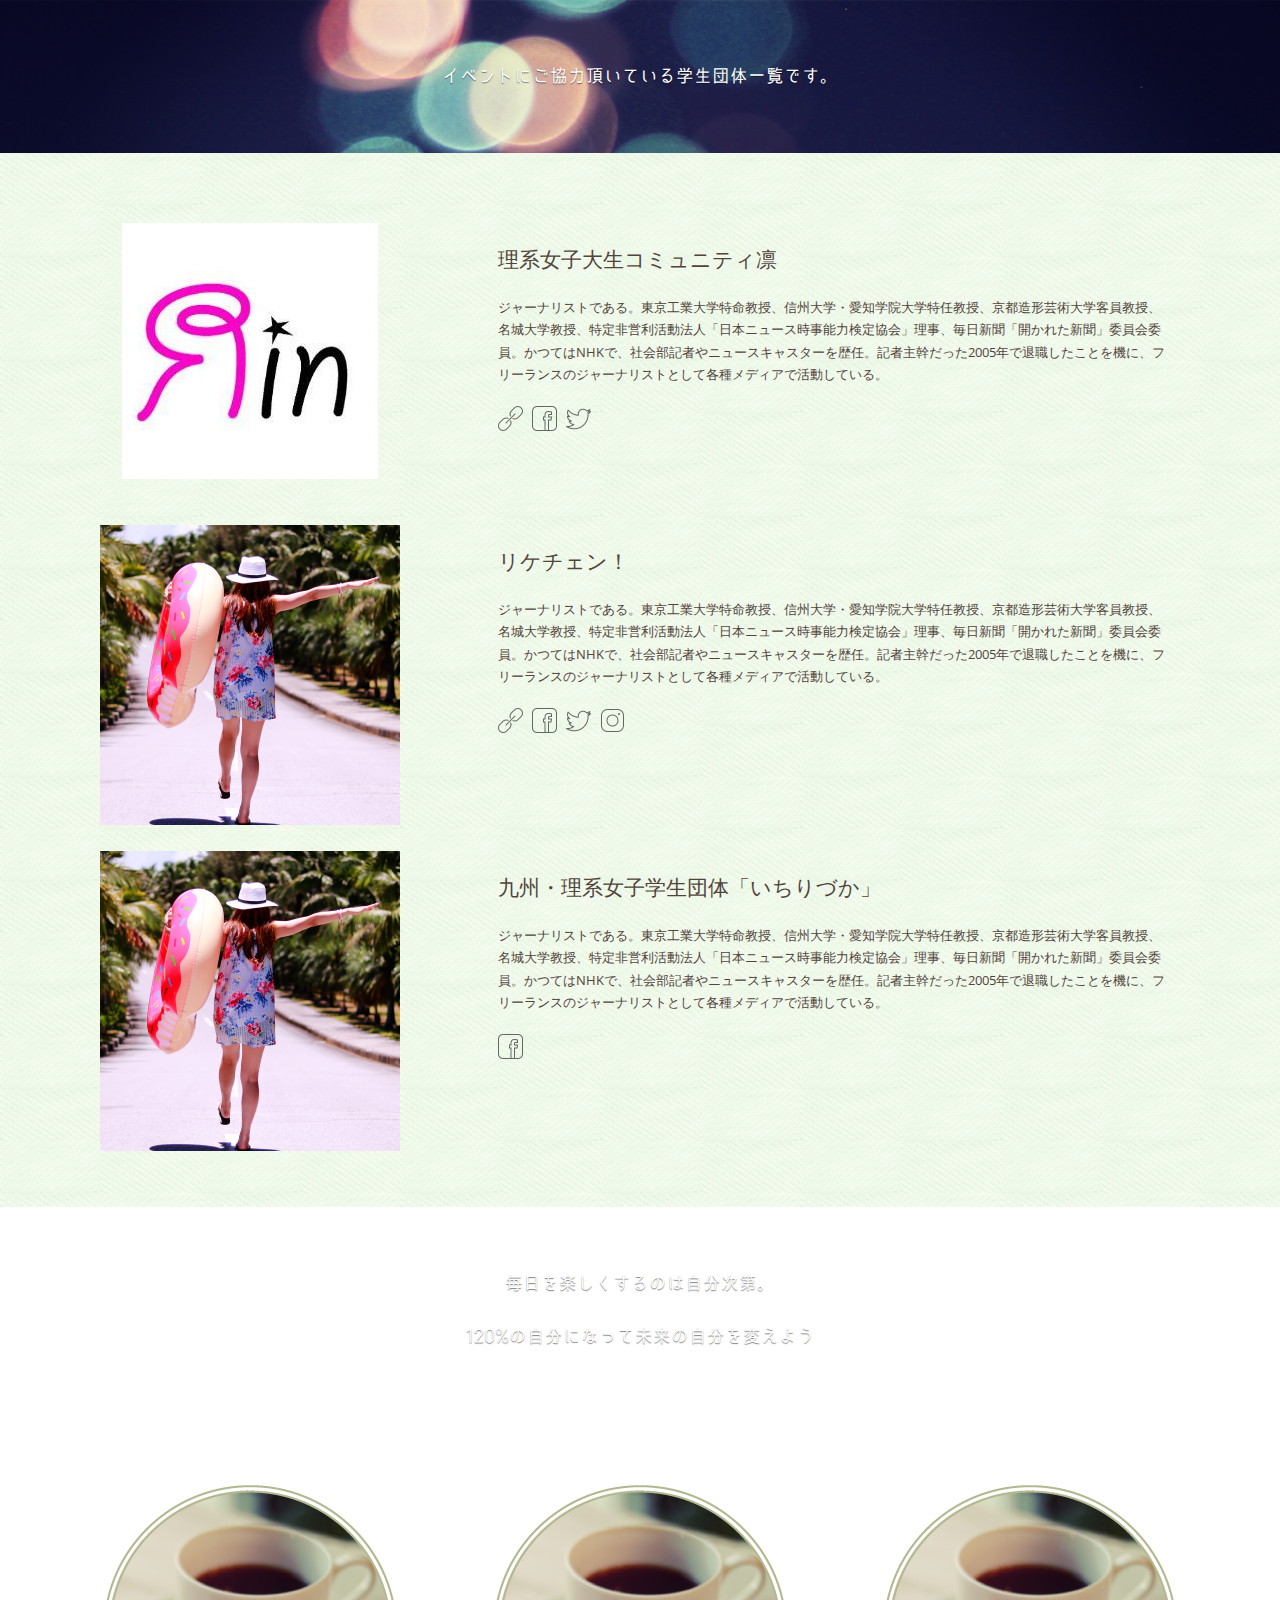
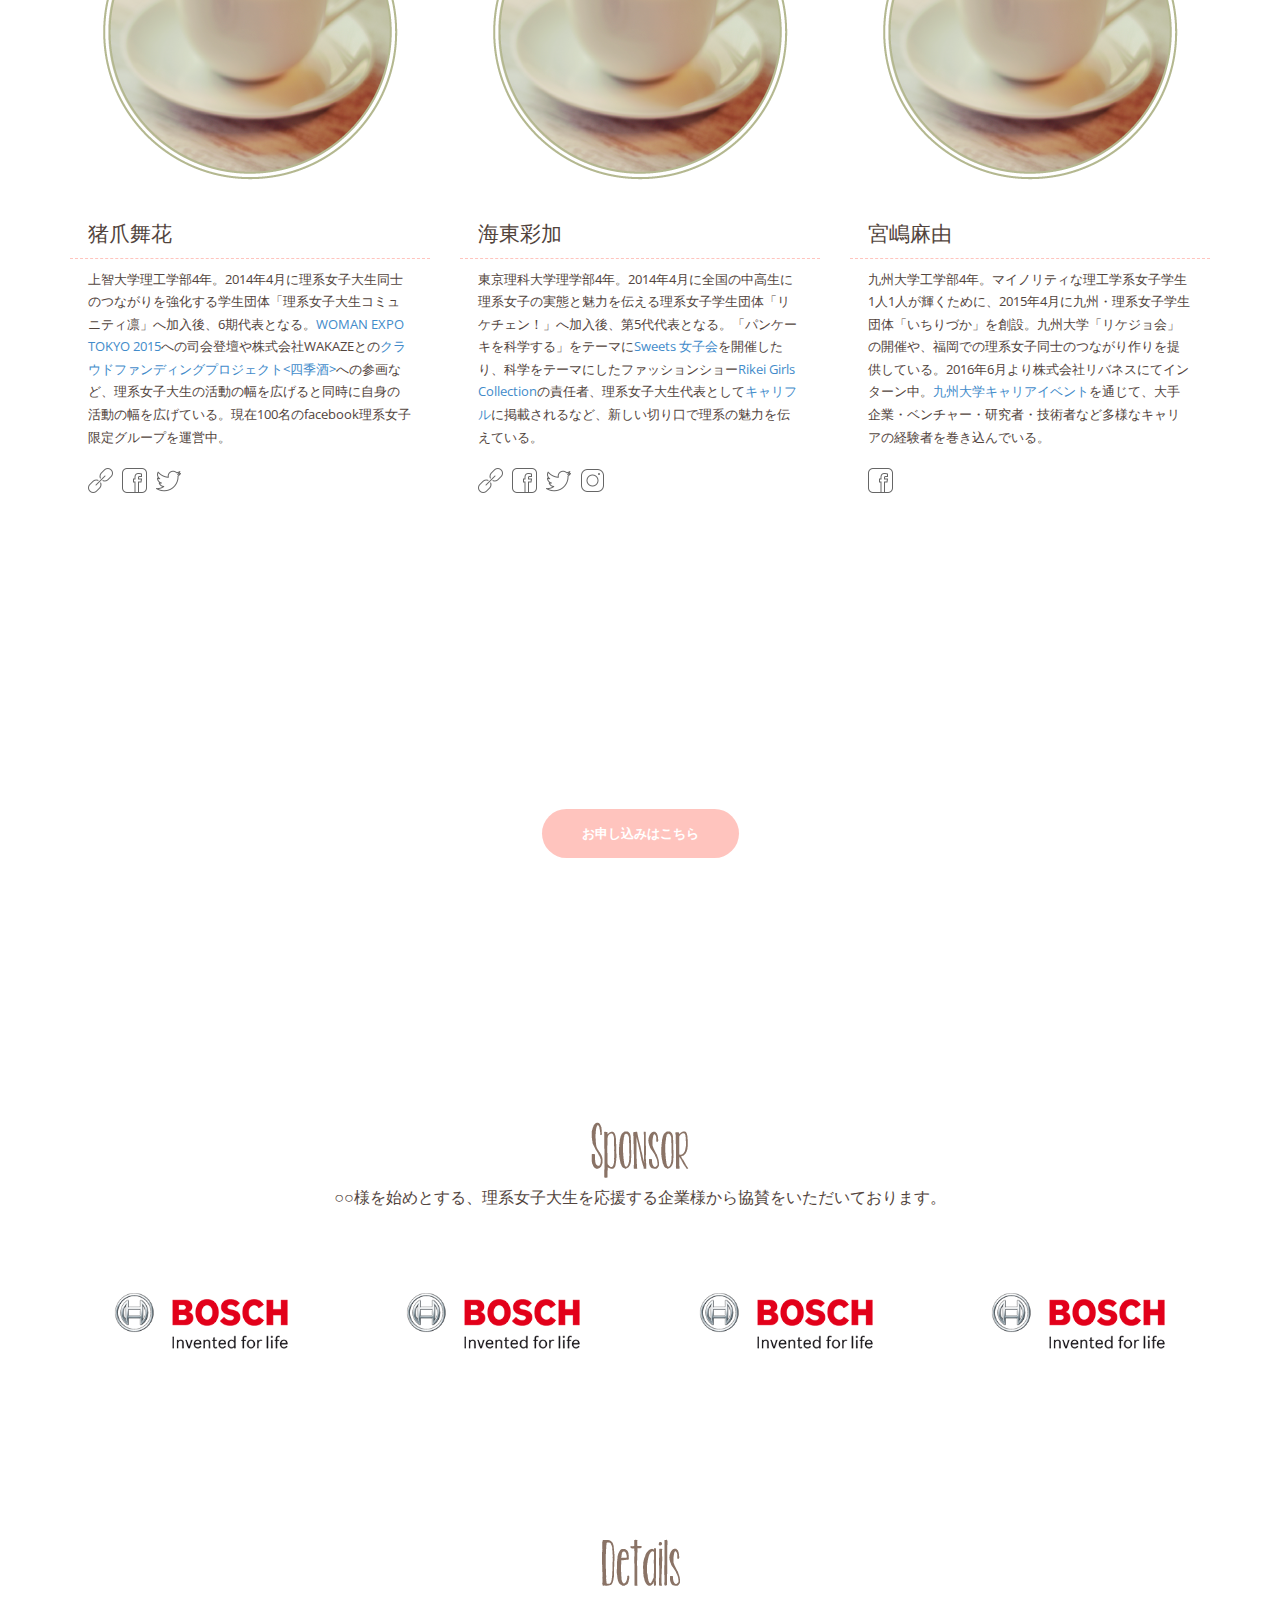
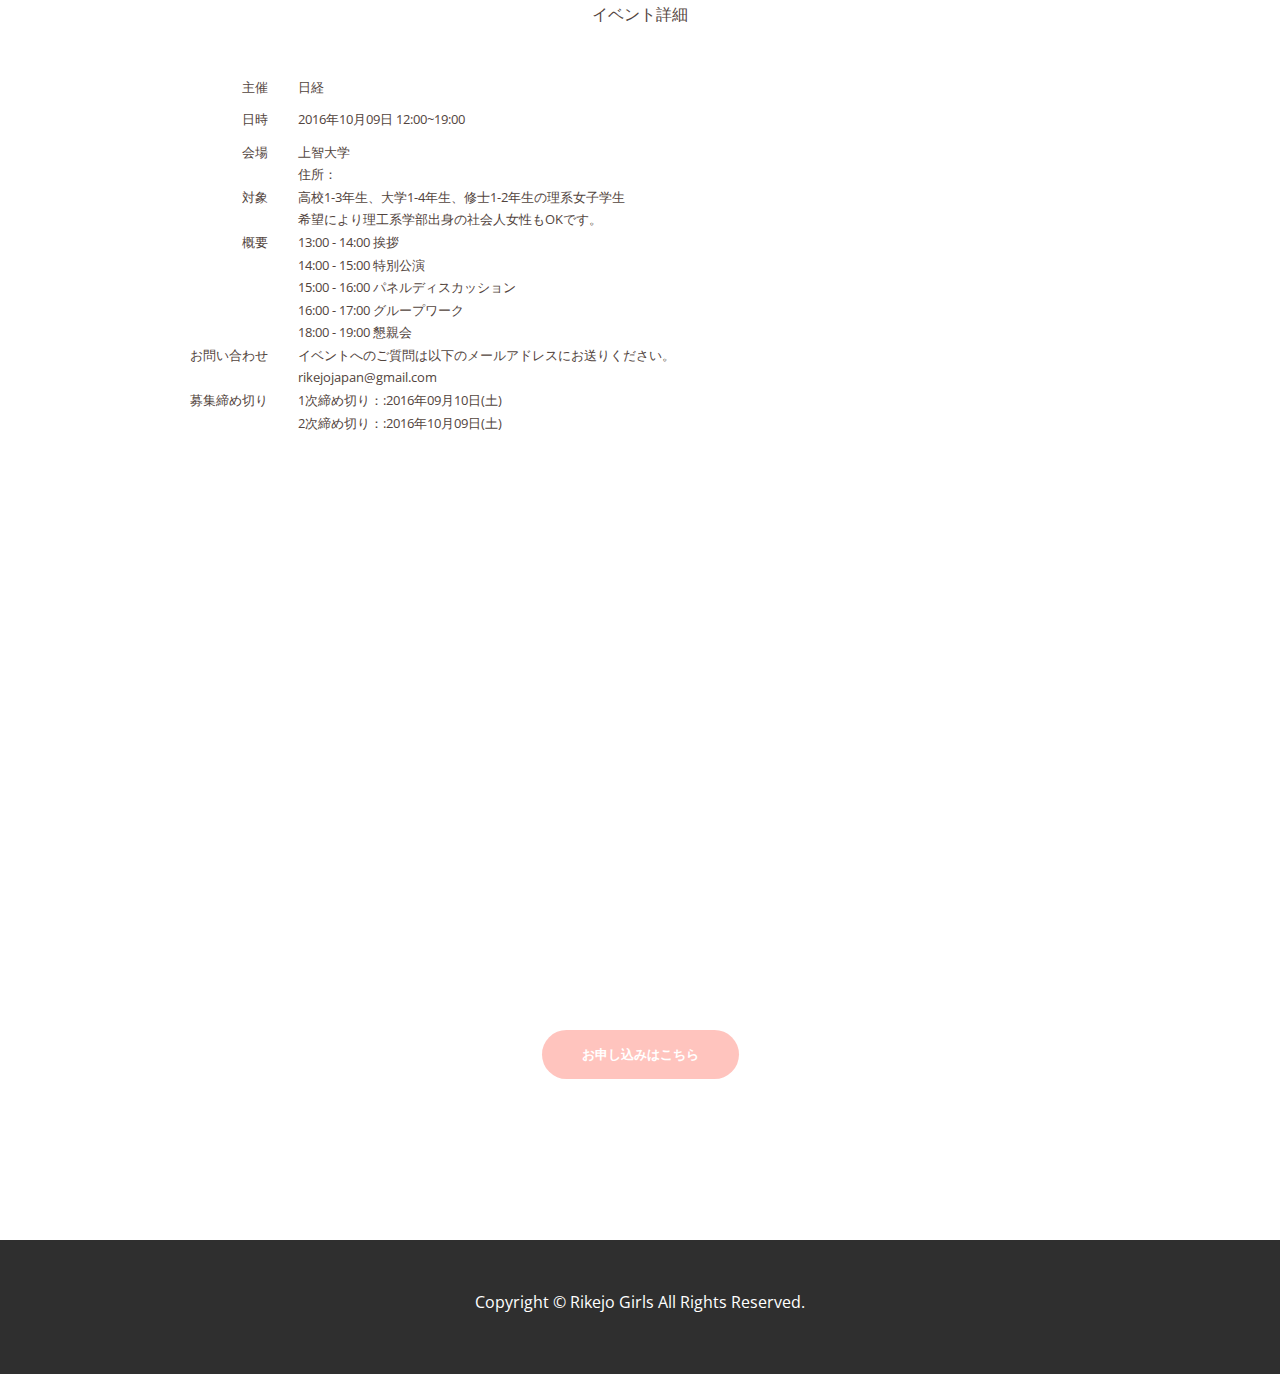
==== special.html @ 1b9f69a4 "Add" ====
<!DOCTYPE html>
<html lang="en">
  <head>
    <meta charset="utf-8">
    <meta http-equiv="X-UA-Compatible" content="IE=edge">
    <meta name="viewport" content="width=device-width, initial-scale=1">
    <meta name="description" content="">
    <meta name="author" content="">
    <title>全国理系女子集まれ！| 理系女子が社会で注目される理由</title>
    <link href="css/style.css" rel="stylesheet">
    <link href="js/fancybox/jquery.fancybox.css" rel="stylesheet">
  </head>

  <body>
	<section id="catchcopy" class="catchcopy section sep text-center text-white" data-stellar-background-ratio="0.5">
		<div class="container">
			<div class="row">
				<div class="text-shadow">
					<h5>イベントにご協力頂いている学生団体一覧です。</h5>
				</div>
			</div>
		</div>
	</section>

	<section id="guest" class="guest section bg-cloth-green">
		<div class="container">
			<div class="row">
				<div class="col col-lg-4">
					<div class="img-center">
						<img class="img padding-center" src="img/org/org-rin.png" alt="">
					</div>
				</div>
				<div class="col col-lg-8">
					<h4>理系女子大生コミュニティ凛</h4>
        	<p class="small">ジャーナリストである。東京工業大学特命教授、信州大学・愛知学院大学特任教授、京都造形芸術大学客員教授、名城大学教授、特定非営利活動法人「日本ニュース時事能力検定協会」理事、毎日新聞「開かれた新聞」委員会委員。かつてはNHKで、社会部記者やニュースキャスターを歴任。記者主幹だった2005年で退職したことを機に、フリーランスのジャーナリストとして各種メディアで活動している。</p>
        	<ul class="social-icons clearfix">
        		<li><a href="http://ringirls.wix.com/rikeigirls-rin" target="_blank"><img class="icon icons8-Link" src="[data-uri]"></a></li>
            <li><a href="https://www.facebook.com/rikeigirlsrin/?fref=ts" target="_blank"><img class="icon icons8-Facebook" src="[data-uri]"></a></li>
            <li><a href="https://twitter.com/rin_girls" target="_blank"><img class="icon icons8-Twitter" src="[data-uri]"></a></li>
          </ul>
				</div>
			</div>
			<div class="row">
				<div class="col col-lg-4">
					<div class="img-center">
						<img class="img padding-center" src="img/guest/guest-02.png" srcset="img/guest/guest-02.png 1x, img/guest/guest-02@2x.png 2x" alt="">
					</div>
				</div>
				<div class="col col-lg-8">
					<h4>リケチェン！</h4>
        	<p class="small">ジャーナリストである。東京工業大学特命教授、信州大学・愛知学院大学特任教授、京都造形芸術大学客員教授、名城大学教授、特定非営利活動法人「日本ニュース時事能力検定協会」理事、毎日新聞「開かれた新聞」委員会委員。かつてはNHKで、社会部記者やニュースキャスターを歴任。記者主幹だった2005年で退職したことを機に、フリーランスのジャーナリストとして各種メディアで活動している。</p>
        	<ul class="social-icons clearfix">
        		<li><a href="http://rikechen.com/" target="_blank"><img class="icon icons8-Link" src="[data-uri]"></a></li>
            <li><a href="https://www.facebook.com/rikei.change/?fref=ts" target="_blank"><img class="icon icons8-Facebook" src="[data-uri]"></a></li>
            <li><a href="https://twitter.com/rikei_change" target="_blank"><img class="icon icons8-Twitter" src="[data-uri]"></a></li>
            <li><a href="https://www.instagram.com/rikei_change/" target="_blank"><img class="icon icons8-Instagram" src="[data-uri]"></a></li>
          </ul>
				</div>
			</div>
			<div class="row">
				<div class="col-lg-4">
					<div class="img-center">
						<img class="img padding-center" src="img/guest/guest-03.png" srcset="img/guest/guest-03.png 1x, img/guest/guest-03@2x.png 2x" alt="">
					</div>
				</div>
				<div class="col-lg-8">
					<h4>九州・理系女子学生団体「いちりづか」</h4>
        	<p class="small">ジャーナリストである。東京工業大学特命教授、信州大学・愛知学院大学特任教授、京都造形芸術大学客員教授、名城大学教授、特定非営利活動法人「日本ニュース時事能力検定協会」理事、毎日新聞「開かれた新聞」委員会委員。かつてはNHKで、社会部記者やニュースキャスターを歴任。記者主幹だった2005年で退職したことを機に、フリーランスのジャーナリストとして各種メディアで活動している。</p>
        	<ul class="social-icons clearfix">
            <li><a href="https://www.facebook.com/ichiriduka.kyushu/?pnref=lhc" target="_blank"><img class="icon icons8-Facebook" src="[data-uri]"></a></li>
          </ul>
				</div>
			</div>
		</div>
	</section>

	<section id="catchcopy" class="catchcopy section sep text-center text-white" data-stellar-background-ratio="0.5">
		<div class="container">
			<div class="row">
				<div class="text-shadow">
					<h5>毎日を楽しくするのは自分次第。<br>120%の自分になって未来の自分を変えよう</h5>
				</div>
			</div>
		</div>
	</section>

	<section id="staff" class="staff section">
		<div class="container">
			<div class="row">
				<div class="col col-lg-4 col-md-4 col-sm-4 col-xs-12">
          <div class="img-center">
          	<img class="img text-center padding-bottom-30" src="img/staff/staff-maika.png" srcset="img/staff/staff-maika.png 1x, img/staff/staff-maika@2x.png 2x" alt="">
          </div>
        	<h4>猪爪舞花</h4>
        	<hr>
        	<p class="small">上智大学理工学部4年。2014年4月に理系女子大生同士のつながりを強化する学生団体「理系女子大生コミュニティ凛」へ加入後、6期代表となる。<a href="http://rikeigirlsrin.blog103.fc2.com/blog-entry-768.html">WOMAN EXPO TOKYO 2015</a>への司会登壇や株式会社WAKAZEとの<a href="https://www.makuake.com/project/wakaze">クラウドファンディングプロジェクト<四季酒></a>への参画など、理系女子大生の活動の幅を広げると同時に自身の活動の幅を広げている。現在100名のfacebook理系女子限定グループを運営中。</p>
        	<ul class="social-icons clearfix">
        		<li><a href="http://ringirls.wix.com/rikeigirls-rin" target="_blank"><img class="icon icons8-Link" src="[data-uri]"></a></li>
            <li><a href="https://www.facebook.com/rikeigirlsrin/?fref=ts" target="_blank"><img class="icon icons8-Facebook" src="[data-uri]"></a></li>
            <li><a href="https://twitter.com/rin_girls" target="_blank"><img class="icon icons8-Twitter" src="[data-uri]"></a></li>
          </ul>
				</div>
				<div class="col col-lg-4 col-md-4 col-sm-4 col-xs-12">
          <div class="img-center">
          	<img class="img text-center padding-bottom-30" src="img/staff/staff-ayaka.png" srcset="img/staff/staff-ayaka.png 1x, img/staff/staff-ayaka@2x.png 2x" alt="">
          </div>
        	<h4>海東彩加</h4>
        	<hr>
        	<p class="small">東京理科大学理学部4年。2014年4月に全国の中高生に理系女子の実態と魅力を伝える理系女子学生団体「リケチェン！」へ加入後、第5代代表となる。「パンケーキを科学する」をテーマに<a href="http://journal.shingakunet.com/learning/28546/">Sweets 女子会</a>を開催したり、科学をテーマにしたファッションショー<a href="http://wpb.shueisha.co.jp/2016/02/26/61467/">Rikei Girls Collection</a>の責任者、理系女子大生代表として<a href="https://careeful.com/public/contents/pc/korekara/3.html">キャリフル</a>に掲載されるなど、新しい切り口で理系の魅力を伝えている。</p>
        	<ul class="social-icons clearfix">
        		<li><a href="http://rikechen.com/" target="_blank"><img class="icon icons8-Link" src="[data-uri]"></a></li>
            <li><a href="https://www.facebook.com/rikei.change/?fref=ts" target="_blank"><img class="icon icons8-Facebook" src="[data-uri]"></a></li>
            <li><a href="https://twitter.com/rikei_change" target="_blank"><img class="icon icons8-Twitter" src="[data-uri]"></a></li>
            <li><a href="https://www.instagram.com/rikei_change/" target="_blank"><img class="icon icons8-Instagram" src="[data-uri]"></a></li>
          </ul>
				</div>
				<div class="col col-lg-4 col-md-4 col-sm-4 col-xs-12">
          <div class="img-center">
          	<img class="img text-center padding-bottom-30" src="img/staff/staff-mayu.png" srcset="img/staff/staff-mayu.png 1x, img/staff/staff-mayu@2x.png 2x" alt="">
          </div>
        	<h4>宮嶋麻由</h4>
        	<hr>
        	<p class="small">九州大学工学部4年。マイノリティな理工学系女子学生1人1人が輝くために、2015年4月に九州・理系女子学生団体「いちりづか」を創設。九州大学「リケジョ会」の開催や、福岡での理系女子同士のつながり作りを提供している。2016年6月より株式会社リバネスにてインターン中。<a href="https://lne.st/2016/06/29/719-kyushu-university-a-career-event/">九州大学キャリアイベント</a>を通じて、大手企業・ベンチャー・研究者・技術者など多様なキャリアの経験者を巻き込んでいる。</p>
        	<ul class="social-icons clearfix">
            <li><a href="https://www.facebook.com/ichiriduka.kyushu/?pnref=lhc" target="_blank"><img class="icon icons8-Facebook" src="[data-uri]"></a></li>
          </ul>
				</div>
			</div>
		</div>
	</section>

	<section id="conversion" class="conversion section sep footer text-center text-white">
		<div class="container">
			<div class="row">
				<div class="section-header">
					<img class="img padding-bottom-20" src="img/title/title-application.png" srcset="img/title/title-application.png 1x, img/title/title-application@2x.png 2x" alt="">
					<h6>イベントにお申込みの方はフォームにご記入をお願いします。</h6>
				</div>
				<a href="#" class="btn btn-large">お申し込みはこちら</a>
			</div>
		</div>
	</section>

	<section id="sponsor" class="sponsor section text-center">
		<div class="container">
			<div class="row text-center">
				<div class="section-header">
					<img class="img padding-bottom-20" src="img/title/title-sponsor.png" srcset="img/title/title-sponsor.png 1x, img/title/title-sponsor@2x.png 2x" alt="">
					<h6>○○様を始めとする、理系女子大生を応援する企業様から協賛をいただいております。</h6>
				</div>
				<div class="col col-lg-3 col-xs-6 proc">
					<div class="photo-wrapper">
						<img class="img-responsive" src="img/sponsor/sponsor-bosch.png" alt="">
          </div>
				</div>
				<div class="col col-lg-3 col-xs-6 proc">
					<div class="photo-wrapper">
						<img class="img-responsive" src="img/sponsor/sponsor-bosch.png" alt="">
          </div>
				</div>
				<div class="col col-lg-3 col-xs-6 proc">
					<div class="photo-wrapper">
						<img class="img-responsive" src="img/sponsor/sponsor-bosch.png" alt="">
          </div>
				</div>
				<div class="col col-lg-3 col-xs-6 proc">
					<div class="photo-wrapper">
						<img class="img-responsive" src="img/sponsor/sponsor-bosch.png" alt="">
          </div>
				</div>
			</div>
		</div>
	</section>

	<section id="details" class="details section">
		<div class="container">
			<div class="row">
				<div class="section-header text-center">
					<img class="img padding-bottom-20" src="img/title/title-details.png" srcset="img/title/title-details.png 1x, img/title/title-details@2x.png 2x" alt="">
					<h6>イベント詳細</h6>
				</div>
				<table class="small col-xs-12 col-md-7 margin-top-sm-60">
					<tbody>
						<tr>
							<th class="col-xs-4 vertical-align-middle"><p>主催</p></th>
							<td class="col-xs-8"><h6 class="title line-height-middle">日経</h6></td>
						</tr>
						<tr>
							<th class="col-xs-4 vertical-align-middle"><p>日時</p></th>
							<td class="col-xs-8"><h6 class="title line-height-middle">2016年10月09日 12:00~19:00</h6></td>
						</tr>
						<tr>
							<th class="col-xs-3 vertical-align-middle"><p>会場</p></th>
							<td class="col-xs-9">
								<h6 class="title line-height-middle">上智大学</h6>
								<h6 class="title line-height-middle">住所：</h6>
							</td>
						</tr>
						<tr>
							<th class="col-xs-4 vertical-align-middle"><p>対象</p></th>
							<td class="col-xs-8">
								<h6 class="title line-height-middle">高校1-3年生、大学1-4年生、修士1-2年生の理系女子学生</h6>
								<h6 class="title line-height-middle">希望により理工系学部出身の社会人女性もOKです。</h6>
							</td>
						</tr>
						<tr>
							<th class="col-xs-3 vertical-align-middle"><p>概要</p></th>
							<td class="col-xs-9">
								<h6 class="title line-height-middle">13:00 - 14:00  挨拶</h6>
								<h6 class="title line-height-middle">14:00 - 15:00  特別公演</h6>
								<h6 class="title line-height-middle">15:00 - 16:00  パネルディスカッション</h6>
								<h6 class="title line-height-middle">16:00 - 17:00  グループワーク</h6>
								<h6 class="title line-height-middle">18:00 - 19:00  懇親会</h6>
							</td>
						</tr>
						<tr>
							<th class="col-xs-3 vertical-align-middle"><p>お問い合わせ</p></th>
							<td class="col-xs-9">
								<h6 class="title line-height-middle">イベントへのご質問は以下のメールアドレスにお送りください。</h6>
								<h6 class="title line-height-middle">rikejojapan@gmail.com</h6>
							</td>
						</tr>
						<tr>
							<th class="col-xs-3 vertical-align-middle"><p>募集締め切り</p></th>
							<td class="col-xs-9">
								<h6 class="title line-height-middle">1次締め切り：:2016年09月10日(土)</h6>
								<h6 class="title line-height-middle">2次締め切り：:2016年10月09日(土)</h6>
							</td>
						</tr>
					</tbody>
				</table>
			</div>
		</div>
	</section>

	<section id="googlemap" class="googlemap">
		<div class="google-maps">
			<iframe src="https://www.google.com/maps/embed?pb=!1m14!1m12!1m3!1d3240.776722650298!2d139.73113871495062!3d35.68249938019401!2m3!1f0!2f0!3f0!3m2!1i1024!2i768!4f13.1!5e0!3m2!1sja!2sjp!4v1467466111044" width="100%" height="300px" frameborder="0" style="border:0;pointer-events:none;" allowfullscreen></iframe>
		</div>
	</section>

	<section id="conversion" class="conversion section sep footer text-center text-white">
		<div class="container">
			<div class="row">
				<div class="section-header">
					<img class="img padding-bottom-20" src="img/title/title-application.png" srcset="img/title/title-application.png 1x, img/title/title-application@2x.png 2x" alt="">
					<h6>イベントにお申込みの方はフォームにご記入をお願いします。</h6>
				</div>
				<a href="#" class="btn btn-large">お申し込みはこちら</a>
			</div>
		</div>
	</section>

	<section id="footer" class="footer section bg-color-black">
		<div class="container">
			<div class="row text-center text-white">
				<p>Copyright © Rikejo Girls All Rights Reserved.</p>
			</div>
		</div>
	</section>

  <script src="https://ajax.googleapis.com/ajax/libs/jquery/1.11.0/jquery.min.js"></script>
	<script src="js/classie.js"></script>
  <script src="js/bootstrap.min.js"></script>
	<script src="js/jquery.stellar.min.js"></script>
	<script src="js/fancybox/jquery.fancybox.js"></script>
	<script src="js/main.js"></script>
	<script src="js/jquery.min.js"></script>
	<script src="js/jquery.flexslider-min.js"></script>
  </body>
</html>
---- css/style.css ----
@charset "UTF-8";

@import "bootstrap.css";
@import "responsive.css";

@import "base/normalize.css";
@import "base/reset.css";
@import "base/base.css";

@import "utilities/utilities.css";

@import "components/keyvisual.css";
@import "components/about.css";
@import "components/recommend.css";
@import "components/catchcopy.css";
@import "components/feature.css";
@import "components/conversion.css";
@import "components/career.css";
@import "components/guest.css";
@import "components/sponsor.css";
@import "components/details.css";
@import "components/googlemap.css";
@import "components/staff.css";
@import "components/footer.css";
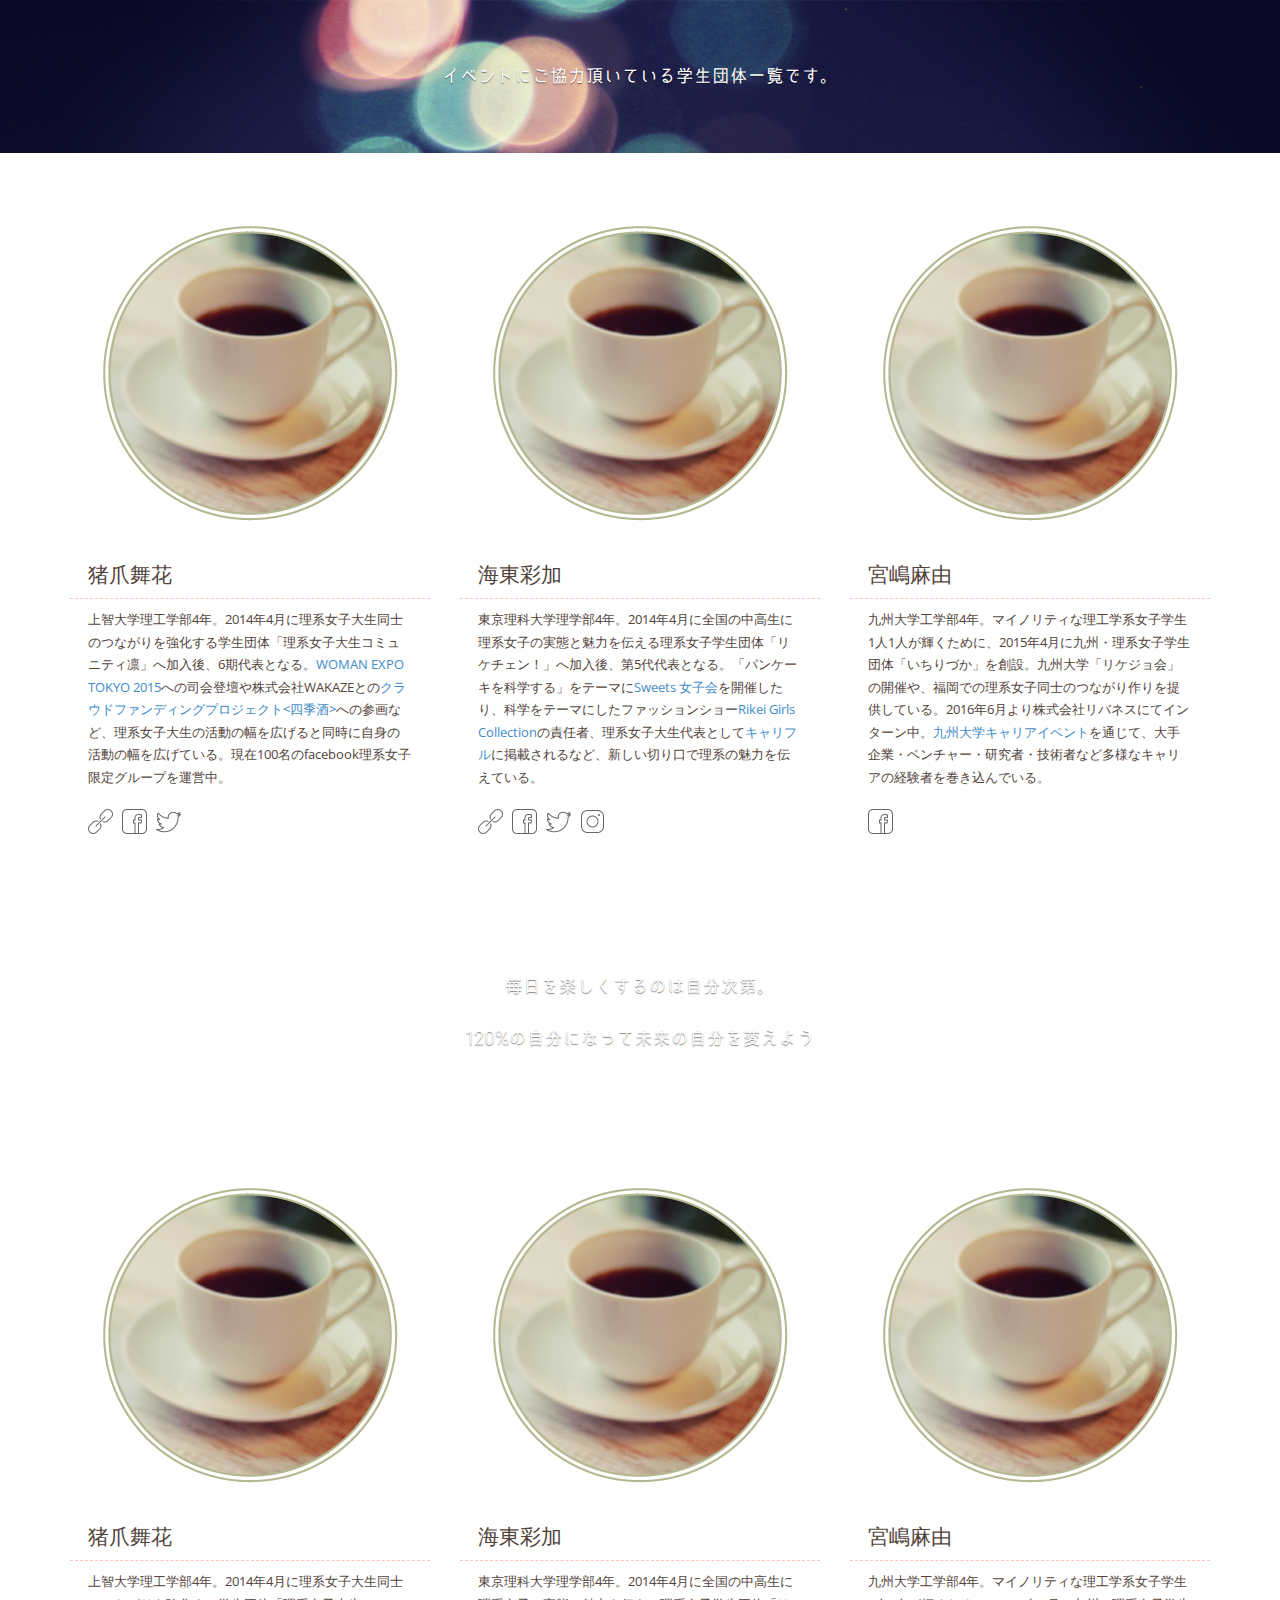
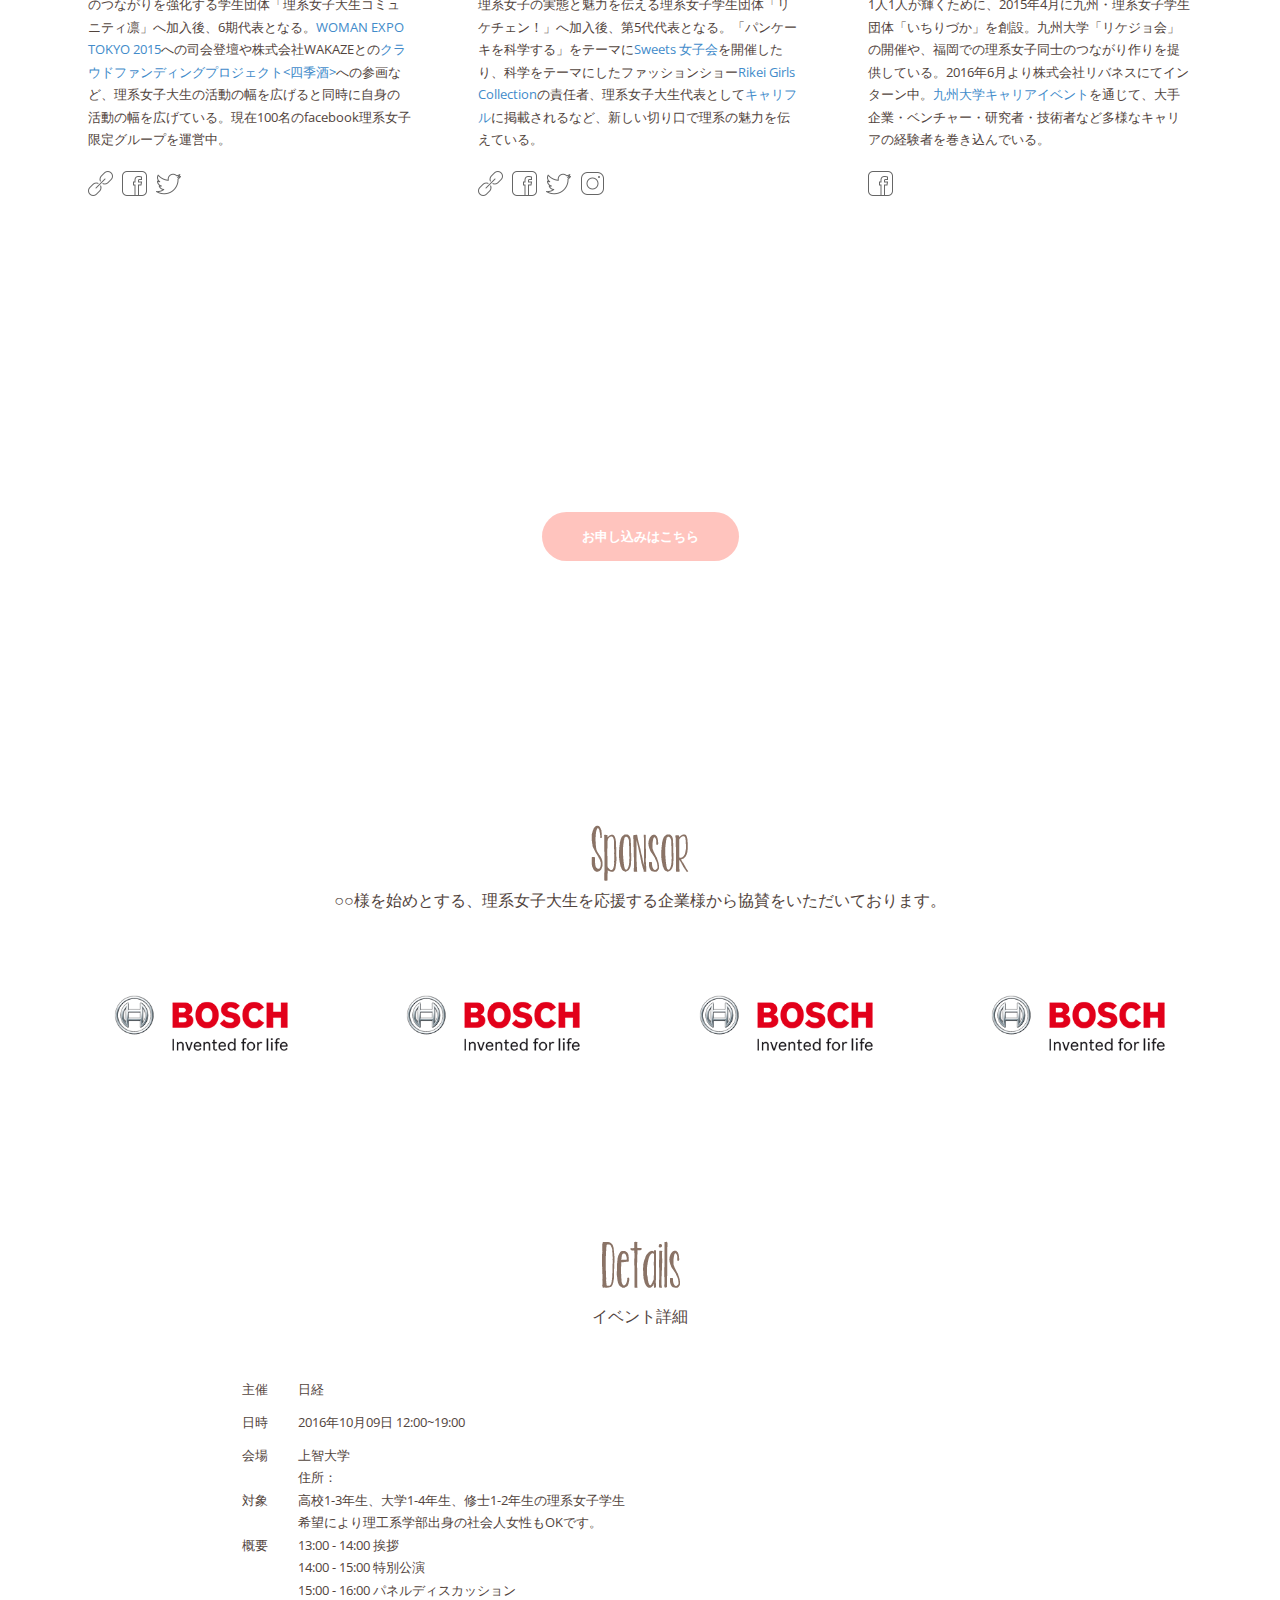
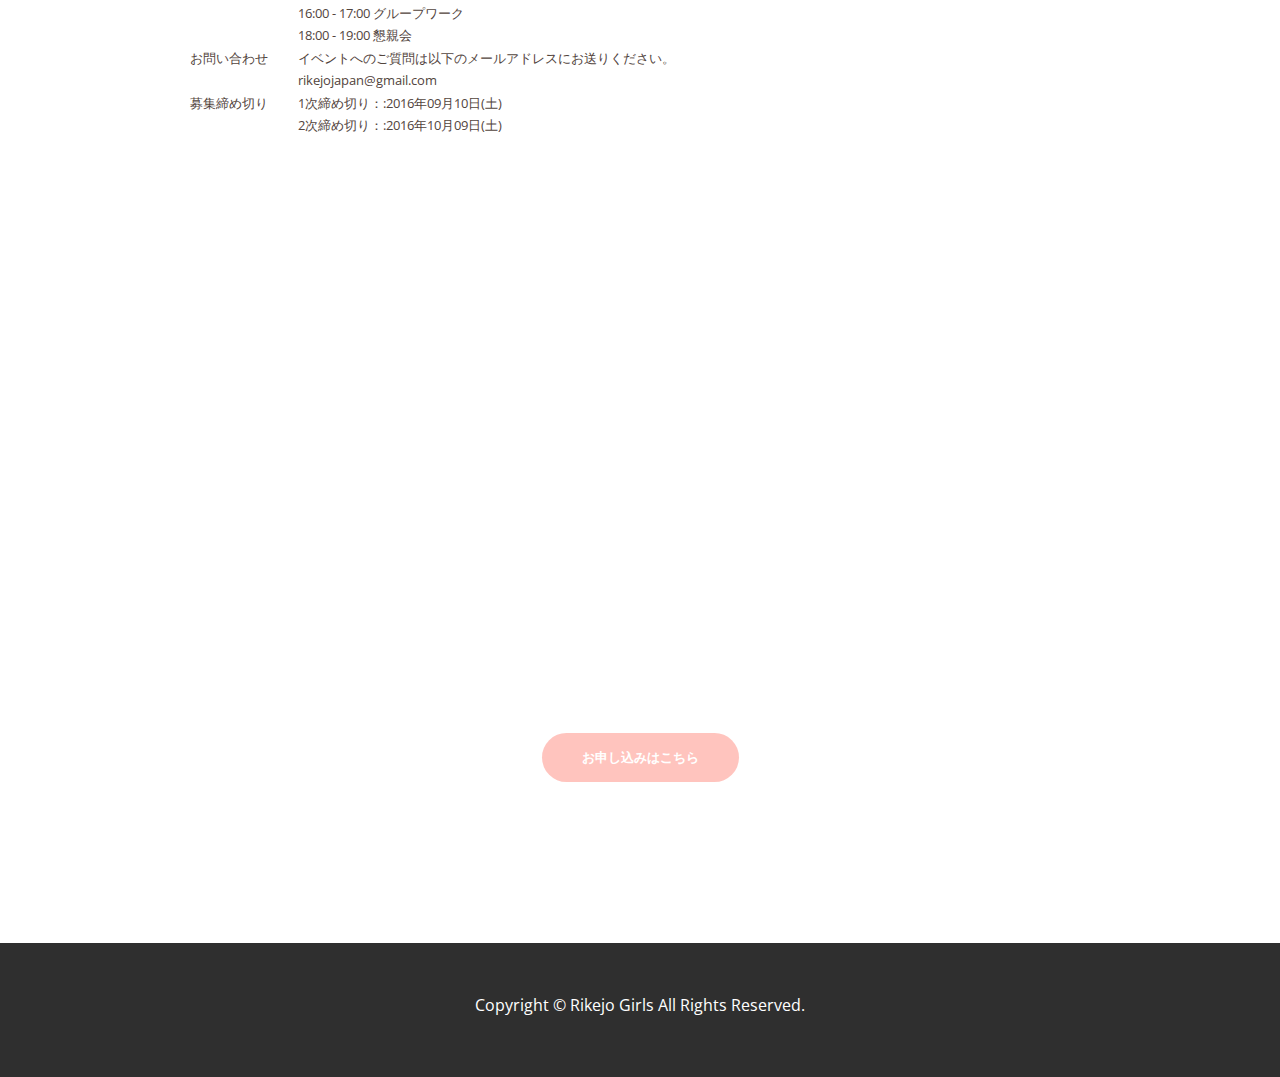
==== commit 867d5aab: "Add special page link" ====
--- a/special.html
+++ b/special.html
@@ -6,7 +6,7 @@
     <meta name="viewport" content="width=device-width, initial-scale=1">
     <meta name="description" content="">
     <meta name="author" content="">
-    <title>全国理系女子集まれ！| 理系女子が社会で注目される理由</title>
+    <title>理系女子限定キャリアラボ | いつかじゃなくて#今日から変わる</title>
     <link href="css/style.css" rel="stylesheet">
     <link href="js/fancybox/jquery.fancybox.css" rel="stylesheet">
   </head>
@@ -22,33 +22,29 @@
 		</div>
 	</section>
 
-	<section id="guest" class="guest section bg-cloth-green">
-		<div class="container">
-			<div class="row">
-				<div class="col col-lg-4">
-					<div class="img-center">
-						<img class="img padding-center" src="img/org/org-rin.png" alt="">
-					</div>
-				</div>
-				<div class="col col-lg-8">
-					<h4>理系女子大生コミュニティ凛</h4>
-        	<p class="small">ジャーナリストである。東京工業大学特命教授、信州大学・愛知学院大学特任教授、京都造形芸術大学客員教授、名城大学教授、特定非営利活動法人「日本ニュース時事能力検定協会」理事、毎日新聞「開かれた新聞」委員会委員。かつてはNHKで、社会部記者やニュースキャスターを歴任。記者主幹だった2005年で退職したことを機に、フリーランスのジャーナリストとして各種メディアで活動している。</p>
+	<section id="staff" class="staff section">
+		<div class="container">
+			<div class="row">
+				<div class="col col-lg-4 col-md-4 col-sm-4 col-xs-12">
+          <div class="img-center">
+          	<img class="img text-center padding-bottom-30" src="img/staff/staff-maika.png" srcset="img/staff/staff-maika.png 1x, img/staff/staff-maika@2x.png 2x" alt="">
+          </div>
+        	<h4>猪爪舞花</h4>
+        	<hr>
+        	<p class="small">上智大学理工学部4年。2014年4月に理系女子大生同士のつながりを強化する学生団体「理系女子大生コミュニティ凛」へ加入後、6期代表となる。<a href="http://rikeigirlsrin.blog103.fc2.com/blog-entry-768.html">WOMAN EXPO TOKYO 2015</a>への司会登壇や株式会社WAKAZEとの<a href="https://www.makuake.com/project/wakaze">クラウドファンディングプロジェクト<四季酒></a>への参画など、理系女子大生の活動の幅を広げると同時に自身の活動の幅を広げている。現在100名のfacebook理系女子限定グループを運営中。</p>
         	<ul class="social-icons clearfix">
         		<li><a href="http://ringirls.wix.com/rikeigirls-rin" target="_blank"><img class="icon icons8-Link" src="[data-uri]"></a></li>
             <li><a href="https://www.facebook.com/rikeigirlsrin/?fref=ts" target="_blank"><img class="icon icons8-Facebook" src="[data-uri]"></a></li>
             <li><a href="https://twitter.com/rin_girls" target="_blank"><img class="icon icons8-Twitter" src="[data-uri]"></a></li>
           </ul>
 				</div>
-			</div>
-			<div class="row">
-				<div class="col col-lg-4">
-					<div class="img-center">
-						<img class="img padding-center" src="img/guest/guest-02.png" srcset="img/guest/guest-02.png 1x, img/guest/guest-02@2x.png 2x" alt="">
-					</div>
-				</div>
-				<div class="col col-lg-8">
-					<h4>リケチェン！</h4>
-        	<p class="small">ジャーナリストである。東京工業大学特命教授、信州大学・愛知学院大学特任教授、京都造形芸術大学客員教授、名城大学教授、特定非営利活動法人「日本ニュース時事能力検定協会」理事、毎日新聞「開かれた新聞」委員会委員。かつてはNHKで、社会部記者やニュースキャスターを歴任。記者主幹だった2005年で退職したことを機に、フリーランスのジャーナリストとして各種メディアで活動している。</p>
+				<div class="col col-lg-4 col-md-4 col-sm-4 col-xs-12">
+          <div class="img-center">
+          	<img class="img text-center padding-bottom-30" src="img/staff/staff-ayaka.png" srcset="img/staff/staff-ayaka.png 1x, img/staff/staff-ayaka@2x.png 2x" alt="">
+          </div>
+        	<h4>海東彩加</h4>
+        	<hr>
+        	<p class="small">東京理科大学理学部4年。2014年4月に全国の中高生に理系女子の実態と魅力を伝える理系女子学生団体「リケチェン！」へ加入後、第5代代表となる。「パンケーキを科学する」をテーマに<a href="http://journal.shingakunet.com/learning/28546/">Sweets 女子会</a>を開催したり、科学をテーマにしたファッションショー<a href="http://wpb.shueisha.co.jp/2016/02/26/61467/">Rikei Girls Collection</a>の責任者、理系女子大生代表として<a href="https://careeful.com/public/contents/pc/korekara/3.html">キャリフル</a>に掲載されるなど、新しい切り口で理系の魅力を伝えている。</p>
         	<ul class="social-icons clearfix">
         		<li><a href="http://rikechen.com/" target="_blank"><img class="icon icons8-Link" src="[data-uri]"></a></li>
             <li><a href="https://www.facebook.com/rikei.change/?fref=ts" target="_blank"><img class="icon icons8-Facebook" src="[data-uri]"></a></li>
@@ -56,16 +52,13 @@
             <li><a href="https://www.instagram.com/rikei_change/" target="_blank"><img class="icon icons8-Instagram" src="[data-uri]"></a></li>
           </ul>
 				</div>
-			</div>
-			<div class="row">
-				<div class="col-lg-4">
-					<div class="img-center">
-						<img class="img padding-center" src="img/guest/guest-03.png" srcset="img/guest/guest-03.png 1x, img/guest/guest-03@2x.png 2x" alt="">
-					</div>
-				</div>
-				<div class="col-lg-8">
-					<h4>九州・理系女子学生団体「いちりづか」</h4>
-        	<p class="small">ジャーナリストである。東京工業大学特命教授、信州大学・愛知学院大学特任教授、京都造形芸術大学客員教授、名城大学教授、特定非営利活動法人「日本ニュース時事能力検定協会」理事、毎日新聞「開かれた新聞」委員会委員。かつてはNHKで、社会部記者やニュースキャスターを歴任。記者主幹だった2005年で退職したことを機に、フリーランスのジャーナリストとして各種メディアで活動している。</p>
+				<div class="col col-lg-4 col-md-4 col-sm-4 col-xs-12">
+          <div class="img-center">
+          	<img class="img text-center padding-bottom-30" src="img/staff/staff-mayu.png" srcset="img/staff/staff-mayu.png 1x, img/staff/staff-mayu@2x.png 2x" alt="">
+          </div>
+        	<h4>宮嶋麻由</h4>
+        	<hr>
+        	<p class="small">九州大学工学部4年。マイノリティな理工学系女子学生1人1人が輝くために、2015年4月に九州・理系女子学生団体「いちりづか」を創設。九州大学「リケジョ会」の開催や、福岡での理系女子同士のつながり作りを提供している。2016年6月より株式会社リバネスにてインターン中。<a href="https://lne.st/2016/06/29/719-kyushu-university-a-career-event/">九州大学キャリアイベント</a>を通じて、大手企業・ベンチャー・研究者・技術者など多様なキャリアの経験者を巻き込んでいる。</p>
         	<ul class="social-icons clearfix">
             <li><a href="https://www.facebook.com/ichiriduka.kyushu/?pnref=lhc" target="_blank"><img class="icon icons8-Facebook" src="[data-uri]"></a></li>
           </ul>
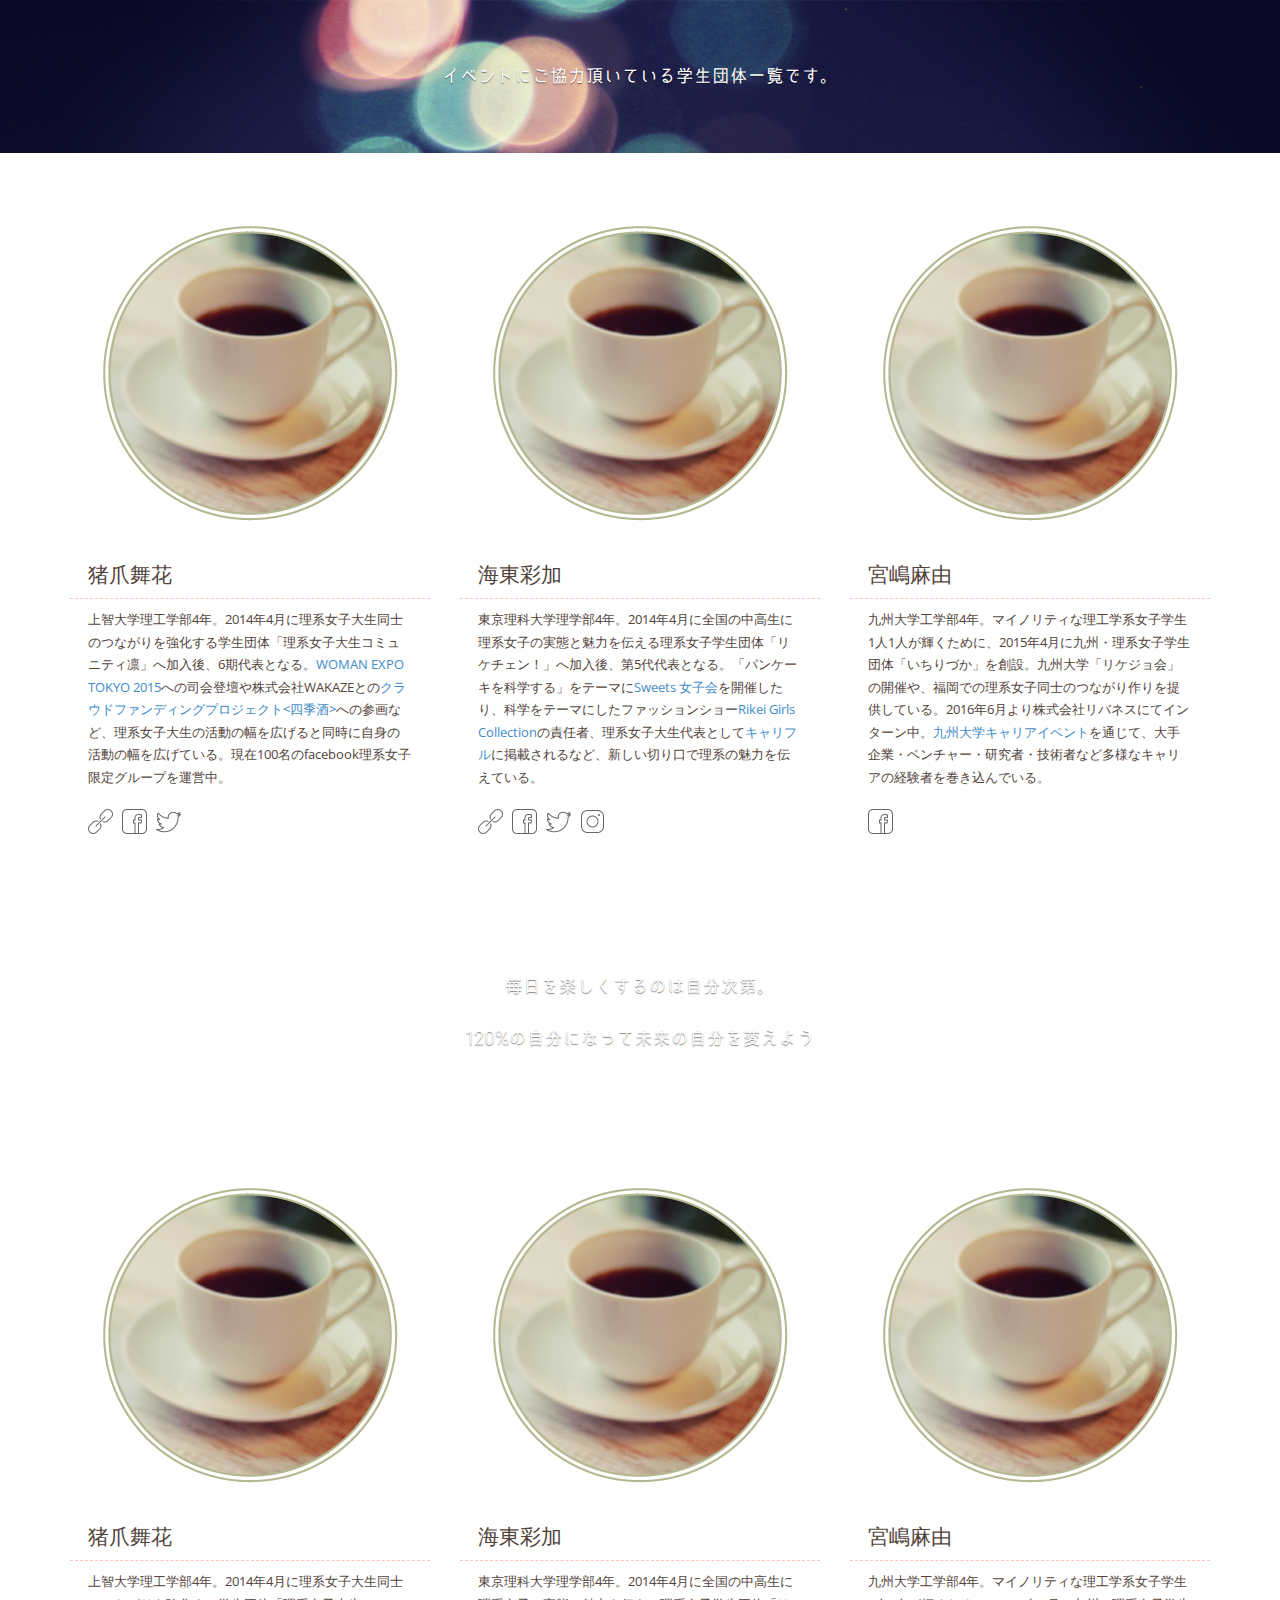
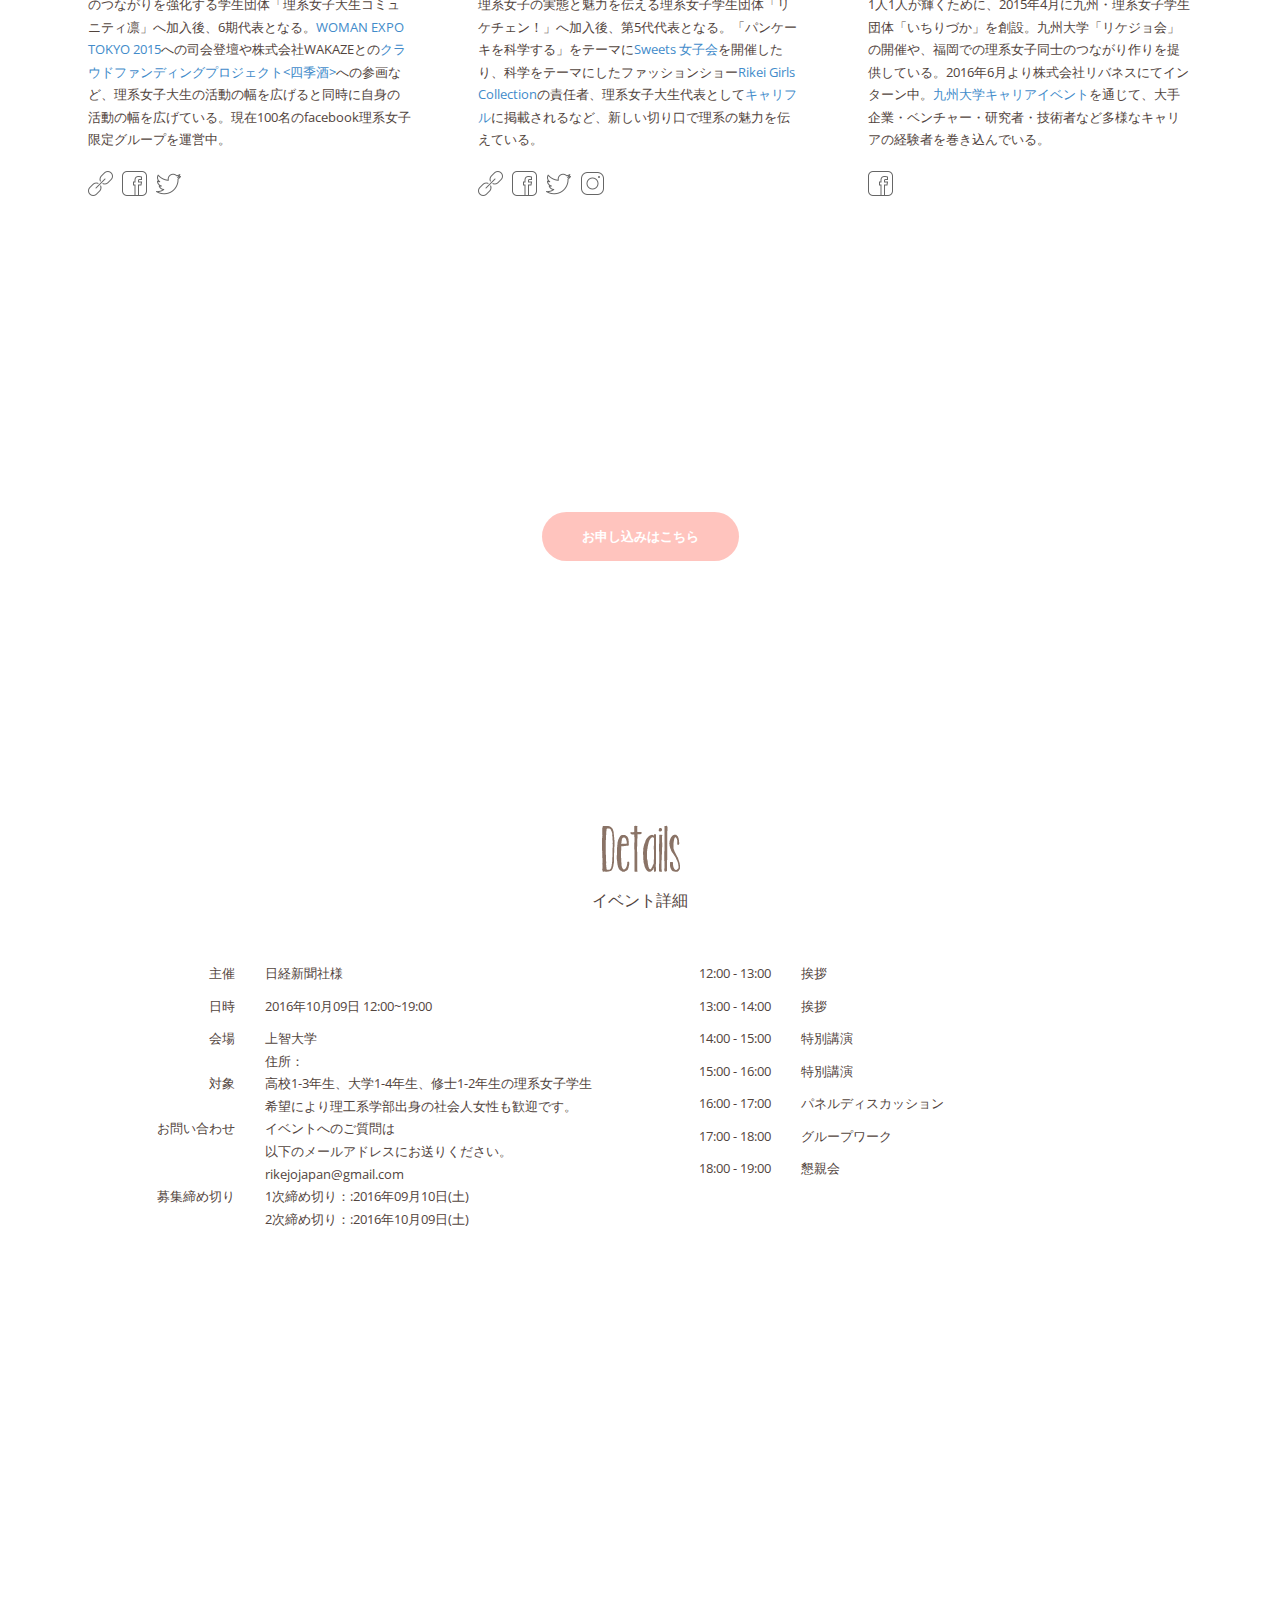
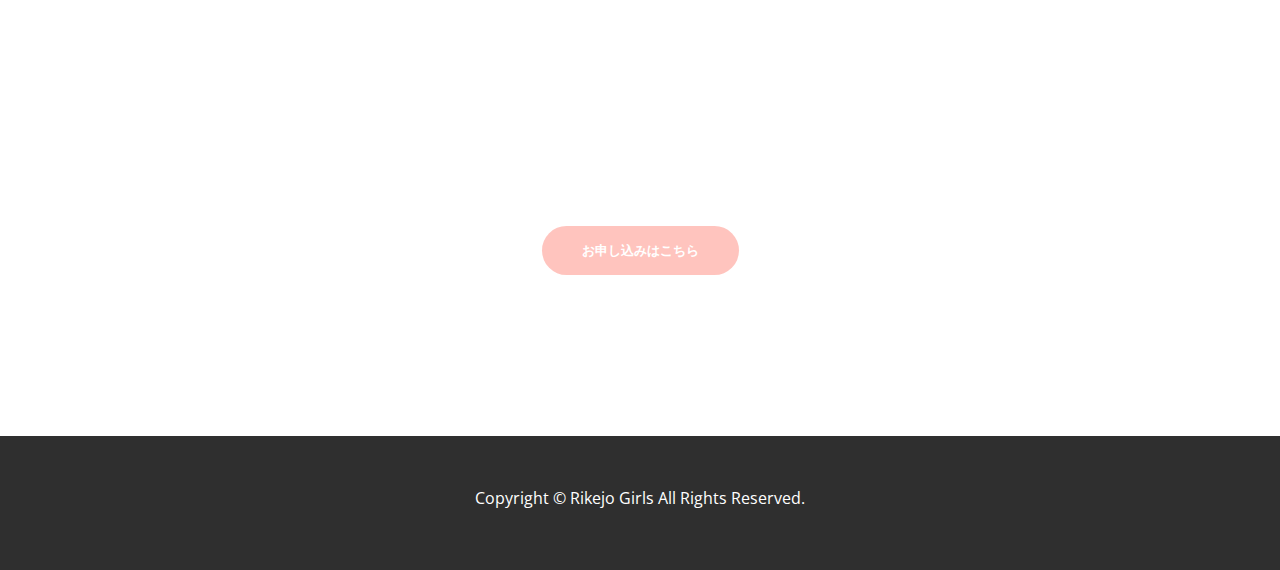
==== commit f87af88f: "Edit special page details section and delate sponsor section" ====
--- a/special.html
+++ b/special.html
@@ -134,37 +134,6 @@
 		</div>
 	</section>
 
-	<section id="sponsor" class="sponsor section text-center">
-		<div class="container">
-			<div class="row text-center">
-				<div class="section-header">
-					<img class="img padding-bottom-20" src="img/title/title-sponsor.png" srcset="img/title/title-sponsor.png 1x, img/title/title-sponsor@2x.png 2x" alt="">
-					<h6>○○様を始めとする、理系女子大生を応援する企業様から協賛をいただいております。</h6>
-				</div>
-				<div class="col col-lg-3 col-xs-6 proc">
-					<div class="photo-wrapper">
-						<img class="img-responsive" src="img/sponsor/sponsor-bosch.png" alt="">
-          </div>
-				</div>
-				<div class="col col-lg-3 col-xs-6 proc">
-					<div class="photo-wrapper">
-						<img class="img-responsive" src="img/sponsor/sponsor-bosch.png" alt="">
-          </div>
-				</div>
-				<div class="col col-lg-3 col-xs-6 proc">
-					<div class="photo-wrapper">
-						<img class="img-responsive" src="img/sponsor/sponsor-bosch.png" alt="">
-          </div>
-				</div>
-				<div class="col col-lg-3 col-xs-6 proc">
-					<div class="photo-wrapper">
-						<img class="img-responsive" src="img/sponsor/sponsor-bosch.png" alt="">
-          </div>
-				</div>
-			</div>
-		</div>
-	</section>
-
 	<section id="details" class="details section">
 		<div class="container">
 			<div class="row">
@@ -172,11 +141,11 @@
 					<img class="img padding-bottom-20" src="img/title/title-details.png" srcset="img/title/title-details.png 1x, img/title/title-details@2x.png 2x" alt="">
 					<h6>イベント詳細</h6>
 				</div>
-				<table class="small col-xs-12 col-md-7 margin-top-sm-60">
+				<table class="small col-xs-12 col-md-6 margin-top-sm-60">
 					<tbody>
 						<tr>
 							<th class="col-xs-4 vertical-align-middle"><p>主催</p></th>
-							<td class="col-xs-8"><h6 class="title line-height-middle">日経</h6></td>
+							<td class="col-xs-8"><h6 class="title line-height-middle">日経新聞社様</h6></td>
 						</tr>
 						<tr>
 							<th class="col-xs-4 vertical-align-middle"><p>日時</p></th>
@@ -193,23 +162,13 @@
 							<th class="col-xs-4 vertical-align-middle"><p>対象</p></th>
 							<td class="col-xs-8">
 								<h6 class="title line-height-middle">高校1-3年生、大学1-4年生、修士1-2年生の理系女子学生</h6>
-								<h6 class="title line-height-middle">希望により理工系学部出身の社会人女性もOKです。</h6>
-							</td>
-						</tr>
-						<tr>
-							<th class="col-xs-3 vertical-align-middle"><p>概要</p></th>
-							<td class="col-xs-9">
-								<h6 class="title line-height-middle">13:00 - 14:00  挨拶</h6>
-								<h6 class="title line-height-middle">14:00 - 15:00  特別公演</h6>
-								<h6 class="title line-height-middle">15:00 - 16:00  パネルディスカッション</h6>
-								<h6 class="title line-height-middle">16:00 - 17:00  グループワーク</h6>
-								<h6 class="title line-height-middle">18:00 - 19:00  懇親会</h6>
+								<h6 class="title line-height-middle">希望により理工系学部出身の社会人女性も歓迎です。</h6>
 							</td>
 						</tr>
 						<tr>
 							<th class="col-xs-3 vertical-align-middle"><p>お問い合わせ</p></th>
 							<td class="col-xs-9">
-								<h6 class="title line-height-middle">イベントへのご質問は以下のメールアドレスにお送りください。</h6>
+								<h6 class="title line-height-middle">イベントへのご質問は<br>以下のメールアドレスにお送りください。</h6>
 								<h6 class="title line-height-middle">rikejojapan@gmail.com</h6>
 							</td>
 						</tr>
@@ -218,6 +177,52 @@
 							<td class="col-xs-9">
 								<h6 class="title line-height-middle">1次締め切り：:2016年09月10日(土)</h6>
 								<h6 class="title line-height-middle">2次締め切り：:2016年10月09日(土)</h6>
+							</td>
+						</tr>
+					</tbody>
+				</table>
+				<table class="small col-xs-12 col-md-6 margin-top-sm-60">
+					<tbody>
+						<tr>
+							<th class="col-xs-3 vertical-align-middle"><p>12:00 - 13:00</p></th>
+							<td class="col-xs-9">
+								<h6 class="title line-height-middle">挨拶</h6>
+							</td>
+						</tr>
+						<tr>
+							<th class="col-xs-3 vertical-align-middle"><p>13:00 - 14:00</p></th>
+							<td class="col-xs-9">
+								<h6 class="title line-height-middle">挨拶</h6>
+							</td>
+						</tr>
+						<tr>
+							<th class="col-xs-3 vertical-align-middle"><p>14:00 - 15:00</p></th>
+							<td class="col-xs-9">
+								<h6 class="title line-height-middle">特別講演</h6>
+							</td>
+						</tr>
+						<tr>
+							<th class="col-xs-3 vertical-align-middle"><p>15:00 - 16:00</p></th>
+							<td class="col-xs-9">
+								<h6 class="title line-height-middle">特別講演</h6>
+							</td>
+						</tr>
+						<tr>
+							<th class="col-xs-3 vertical-align-middle"><p>16:00 - 17:00</p></th>
+							<td class="col-xs-9">
+								<h6 class="title line-height-middle">パネルディスカッション</h6>
+							</td>
+						</tr>
+						<tr>
+							<th class="col-xs-3 vertical-align-middle"><p>17:00 - 18:00</p></th>
+							<td class="col-xs-9">
+								<h6 class="title line-height-middle">グループワーク</h6>
+							</td>
+						</tr>
+						<tr>
+							<th class="col-xs-3 vertical-align-middle"><p>18:00 - 19:00</p></th>
+							<td class="col-xs-9">
+								<h6 class="title line-height-middle">懇親会</h6>
 							</td>
 						</tr>
 					</tbody>
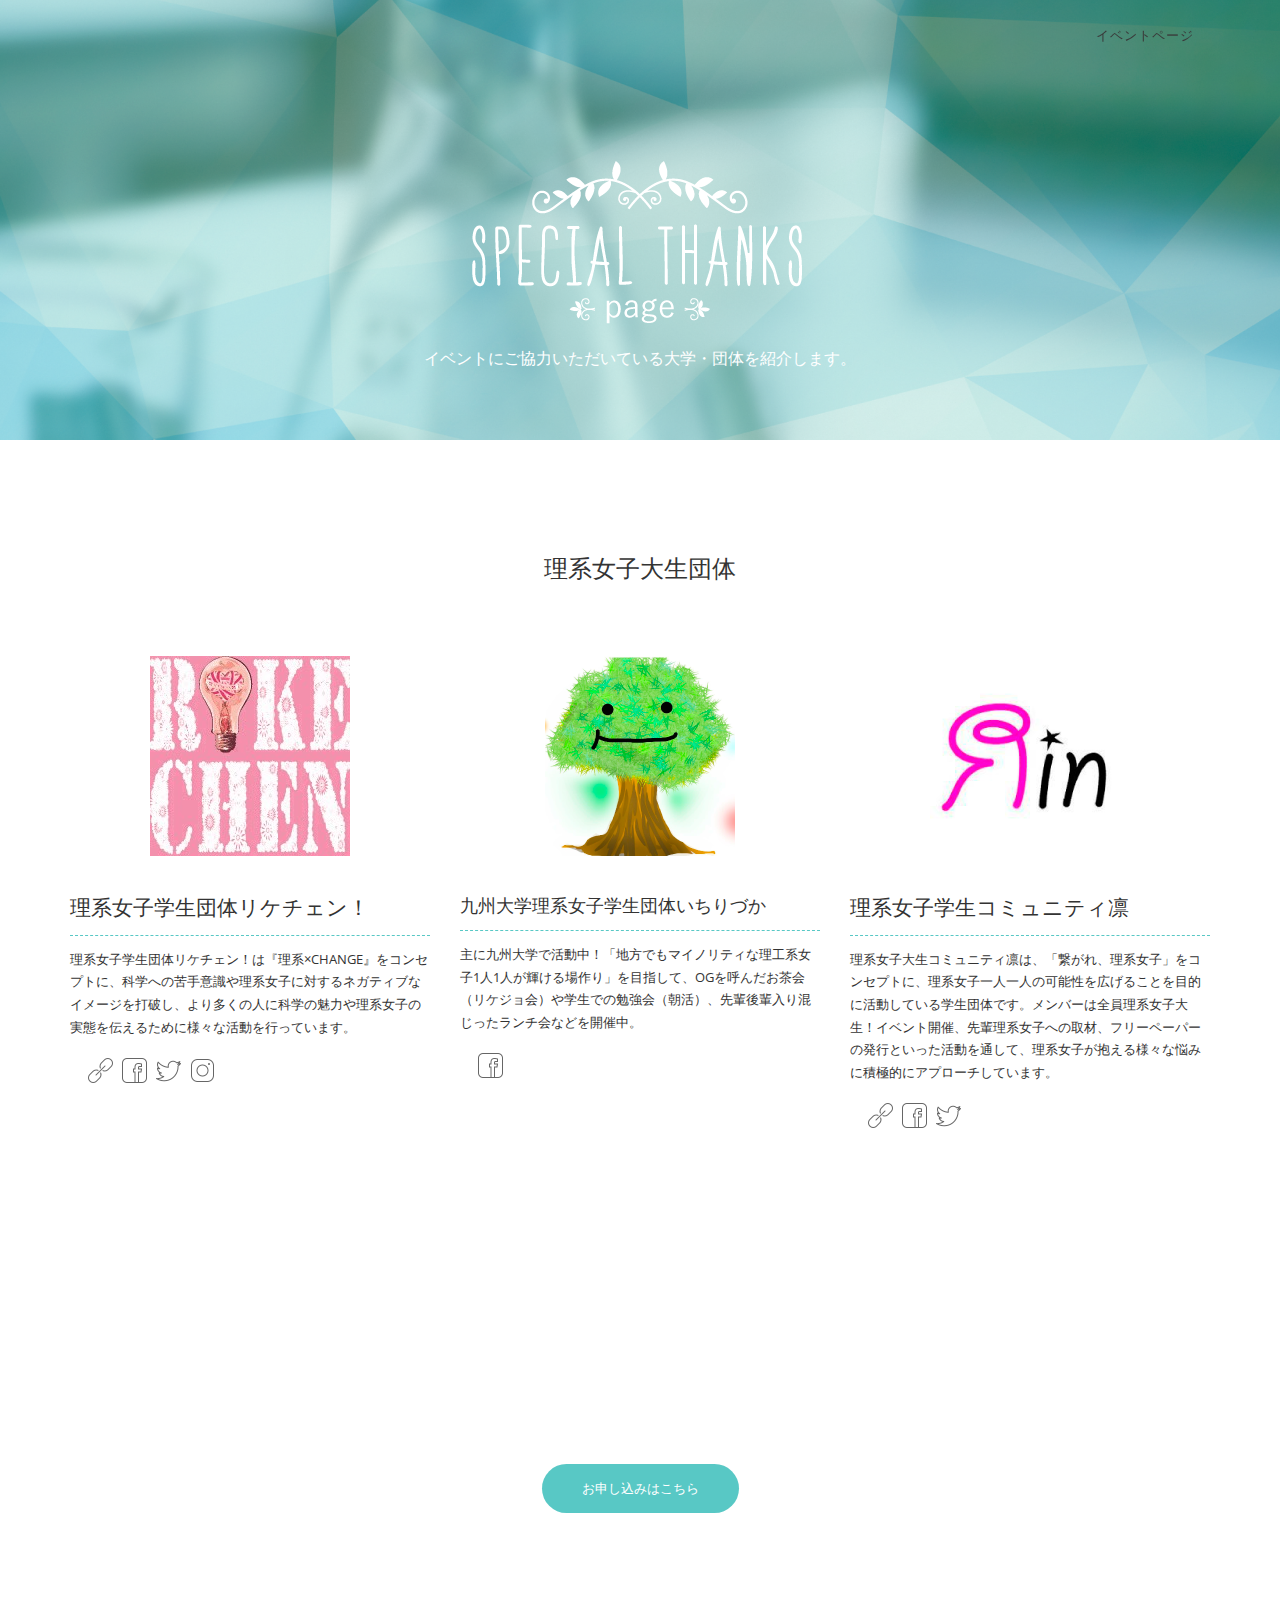
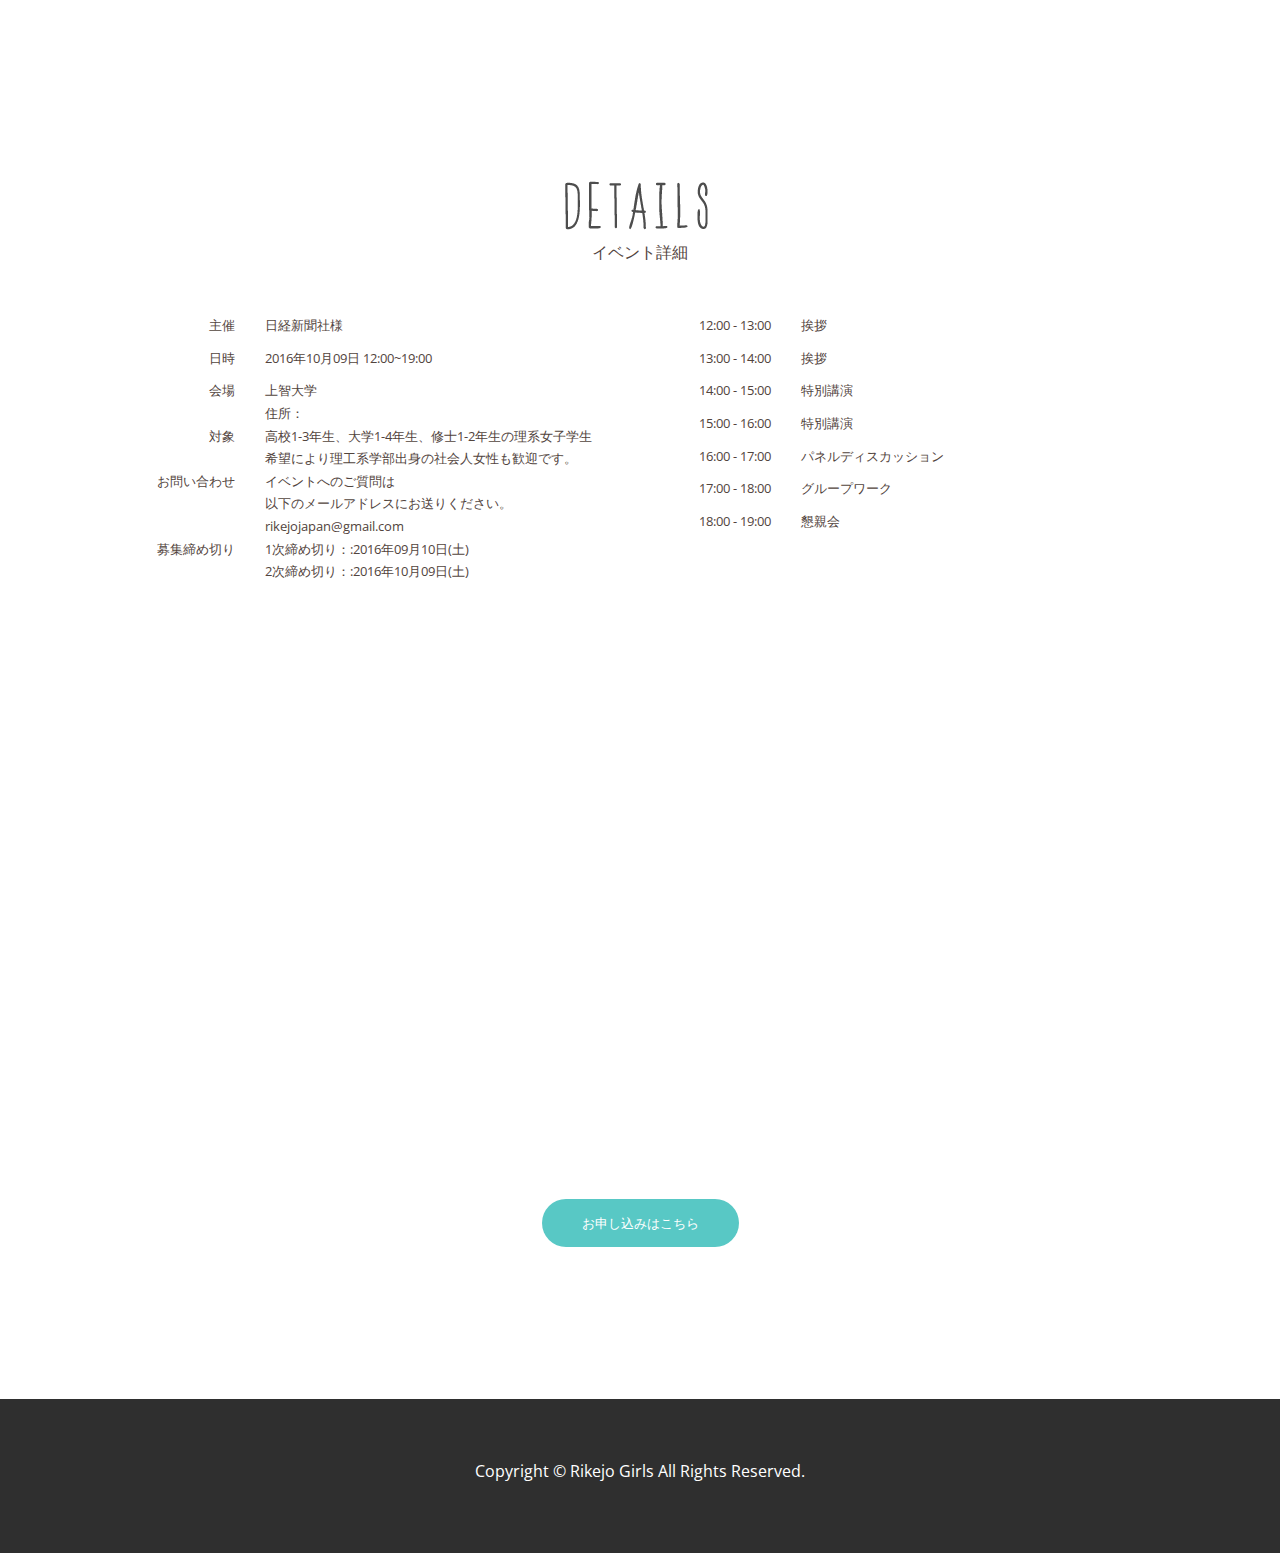
==== commit 7a6f7d9c: "Add org page" ====
--- a/special.html
+++ b/special.html
@@ -1,123 +1,108 @@
 <!DOCTYPE html>
 <html lang="en">
-  <head>
-    <meta charset="utf-8">
-    <meta http-equiv="X-UA-Compatible" content="IE=edge">
-    <meta name="viewport" content="width=device-width, initial-scale=1">
-    <meta name="description" content="">
-    <meta name="author" content="">
-    <title>理系女子限定キャリアラボ | いつかじゃなくて#今日から変わる</title>
+  <meta charset="utf-8">
+    <title>集まれ！全日本理系女子 | いつかじゃなくて#今日から変わる</title>
+    <link rel="shortcut icon" href="" />
+    <meta name="desription" content="【10/09】理系女子のための1DAYキャリアイベント｜120%の自分になるためのスキルを1番効率のよい方法で身につきます。先着100名までお申し込み受付中！" />
+    <meta name="keywords" content="理系女子, イベント, 特別講演, 就活, 女子大生, 女子高生, RIKEJO, rikejo, リケジョ, 大島まり," />
+    <meta content='width=device-width, initial-scale=1, user-scalable=0' name='viewport'>
+
+    <meta content='website' property='og:type'>
+    <meta content='集まれ！全日本理系女子 | いつかじゃなくて#今日から変わる' property='og:title'>
+    <meta content='【10/09】理系女子のための1DAYキャリアイベント｜120%の自分になるためのスキルを1番効率のよい方法で身につきます。先着100名までお申し込み受付中！' property='og:description'>
+    <meta content='https://rikejogirls.github.io/' property='og:url'>
+    <meta content='https://rikejogirls.github.io/img/ogp/ogp-1200.png' property='og:image'>
+    <meta content='集まれ！全日本理系女子' property='og:site_name'>
+    <meta content='ja_JP' property='og:locale'>
+    <meta content='1731965800388213' property='fb:app_id'>
+    <meta name="google-site-verification" content="S3JJAqc4QBGQ1toPsgNrQ9BZ7NCDYh1L8Qdgt1FFDSg" />
+
     <link href="css/style.css" rel="stylesheet">
-    <link href="js/fancybox/jquery.fancybox.css" rel="stylesheet">
-  </head>
-
+    <script src="https://ajax.googleapis.com/ajax/libs/jquery/1.11.0/jquery.min.js"></script>
+    <script src="js/classie.js"></script>
+    <script src="js/bootstrap.min.js"></script>
+    <script src="js/jquery.stellar.min.js"></script>
+    <script src="js/scroll.js"></script>
+    <script src="js/main.js"></script>
+    <script src="js/jquery.min.js"></script>
+    <script src="js/jquery.flexslider-min.js"></script>
   <body>
-	<section id="catchcopy" class="catchcopy section sep text-center text-white" data-stellar-background-ratio="0.5">
-		<div class="container">
-			<div class="row">
-				<div class="text-shadow">
-					<h5>イベントにご協力頂いている学生団体一覧です。</h5>
-				</div>
-			</div>
-		</div>
-	</section>
-
-	<section id="staff" class="staff section">
-		<div class="container">
-			<div class="row">
+  <header id="header" class="header header-right header-color sticky-header translucent-header">
+    <div class="container">
+      <div class="row header-inner">
+        <div id="logo" class="col-xs-6 col-sm-12 col-md-3 image-center-sm text-left-xs clearfix">
+        </div>
+        <div id="menu" class="col-xs-6 col-sm-12 col-md-9">
+          <nav class="navbar main-menu margin-0" role="navigation">
+            <div class="navbar-header">
+              <button class="navbar-toggle" data-toggle="collapse" data-target=".navbar-ex1-collapse" type="button">MENU</button>
+            </div>
+            <div class="collapse navbar-collapse navbar-ex1-collapse">
+              <ul class="nav navbar-right navbar-nav">
+                <li><a class="js-link">イベントページ</a></li>
+                <li class="hide-xs"><a class="action-btn" href="https://esf.nikkei.co.jp/rikokeijoshi20161009/" target="_blank"><button class="button btn">エントリー</button></a></li>
+              </ul>
+            </div>
+          </nav>
+        </div>
+      </div>
+    </div>
+  </header>
+  <section id="keyvisual" class="keyvisual section sep keyvisual-sub text-center text-white" data-stellar-background-ratio="0.5">
+		<div class="container">
+			<div class="row">
+        <div class="subkeyvisual-text">
+          <img class="img padding-center" src="img/keyvisual/sub-keyvisual.png" srcset="img/keyvisual/sub-keyvisual.png 1x, img/keyvisual/sub-keyvisual@2x.png 2x" alt="">
+          <p>イベントにご協力いただいている大学・団体を紹介します。</p>
+        </div>
+			</div>
+		</div>
+	</section>
+
+	<section id="org" class="org section">
+		<div class="container">
+			<div class="row">
+        <div class="section-header text-center">
+          <h3>理系女子大生団体</h3>
+        </div>
 				<div class="col col-lg-4 col-md-4 col-sm-4 col-xs-12">
           <div class="img-center">
-          	<img class="img text-center padding-bottom-30" src="img/staff/staff-maika.png" srcset="img/staff/staff-maika.png 1x, img/staff/staff-maika@2x.png 2x" alt="">
+          	<img class="img text-center padding-bottom-30" src="img/org/riketyen.jpg" alt="">
           </div>
-        	<h4>猪爪舞花</h4>
+        	<h4>理系女子学生団体リケチェン！</h4>
         	<hr>
-        	<p class="small">上智大学理工学部4年。2014年4月に理系女子大生同士のつながりを強化する学生団体「理系女子大生コミュニティ凛」へ加入後、6期代表となる。<a href="http://rikeigirlsrin.blog103.fc2.com/blog-entry-768.html">WOMAN EXPO TOKYO 2015</a>への司会登壇や株式会社WAKAZEとの<a href="https://www.makuake.com/project/wakaze">クラウドファンディングプロジェクト<四季酒></a>への参画など、理系女子大生の活動の幅を広げると同時に自身の活動の幅を広げている。現在100名のfacebook理系女子限定グループを運営中。</p>
+        	<p class="small">理系女子学生団体リケチェン！は『理系×CHANGE』をコンセプトに、科学への苦手意識や理系女子に対するネガティブなイメージを打破し、より多くの人に科学の魅力や理系女子の実態を伝えるために様々な活動を行っています。</p>
         	<ul class="social-icons clearfix">
-        		<li><a href="http://ringirls.wix.com/rikeigirls-rin" target="_blank"><img class="icon icons8-Link" src="[data-uri]"></a></li>
-            <li><a href="https://www.facebook.com/rikeigirlsrin/?fref=ts" target="_blank"><img class="icon icons8-Facebook" src="[data-uri]"></a></li>
-            <li><a href="https://twitter.com/rin_girls" target="_blank"><img class="icon icons8-Twitter" src="[data-uri]"></a></li>
-          </ul>
-				</div>
-				<div class="col col-lg-4 col-md-4 col-sm-4 col-xs-12">
-          <div class="img-center">
-          	<img class="img text-center padding-bottom-30" src="img/staff/staff-ayaka.png" srcset="img/staff/staff-ayaka.png 1x, img/staff/staff-ayaka@2x.png 2x" alt="">
-          </div>
-        	<h4>海東彩加</h4>
-        	<hr>
-        	<p class="small">東京理科大学理学部4年。2014年4月に全国の中高生に理系女子の実態と魅力を伝える理系女子学生団体「リケチェン！」へ加入後、第5代代表となる。「パンケーキを科学する」をテーマに<a href="http://journal.shingakunet.com/learning/28546/">Sweets 女子会</a>を開催したり、科学をテーマにしたファッションショー<a href="http://wpb.shueisha.co.jp/2016/02/26/61467/">Rikei Girls Collection</a>の責任者、理系女子大生代表として<a href="https://careeful.com/public/contents/pc/korekara/3.html">キャリフル</a>に掲載されるなど、新しい切り口で理系の魅力を伝えている。</p>
-        	<ul class="social-icons clearfix">
-        		<li><a href="http://rikechen.com/" target="_blank"><img class="icon icons8-Link" src="[data-uri]"></a></li>
+            <li><a href="http://rikechen.com/" target="_blank"><img class="icon icons8-Link" src="[data-uri]"></a></li>
             <li><a href="https://www.facebook.com/rikei.change/?fref=ts" target="_blank"><img class="icon icons8-Facebook" src="[data-uri]"></a></li>
             <li><a href="https://twitter.com/rikei_change" target="_blank"><img class="icon icons8-Twitter" src="[data-uri]"></a></li>
             <li><a href="https://www.instagram.com/rikei_change/" target="_blank"><img class="icon icons8-Instagram" src="[data-uri]"></a></li>
           </ul>
 				</div>
+        <div class="col col-lg-4 col-md-4 col-sm-4 col-xs-12">
+          <div class="img-center img-org">
+            <img class="img text-center padding-bottom-30" src="img/org/ithi.png" alt="">
+          </div>
+          <h5>九州大学理系女子学生団体いちりづか</h5>
+          <hr>
+          <p class="small">主に九州大学で活動中！「地方でもマイノリティな理工系女子1人1人が輝ける場作り」を目指して、OGを呼んだお茶会（リケジョ会）や学生での勉強会（朝活）、先輩後輩入り混じったランチ会などを開催中。</p>
+          <ul class="social-icons clearfix">
+            <li><a href="https://www.facebook.com/ichiriduka.kyushu/?pnref=lhc" target="_blank"><img class="icon icons8-Facebook" src="[data-uri]"></a></li>
+          </ul>
+        </div>
 				<div class="col col-lg-4 col-md-4 col-sm-4 col-xs-12">
           <div class="img-center">
-          	<img class="img text-center padding-bottom-30" src="img/staff/staff-mayu.png" srcset="img/staff/staff-mayu.png 1x, img/staff/staff-mayu@2x.png 2x" alt="">
+          	<img class="img text-center padding-bottom-30" src="img/org/rin.png" alt="">
           </div>
-        	<h4>宮嶋麻由</h4>
+        	<h4>理系女子学生コミュニティ凛</h4>
         	<hr>
-        	<p class="small">九州大学工学部4年。マイノリティな理工学系女子学生1人1人が輝くために、2015年4月に九州・理系女子学生団体「いちりづか」を創設。九州大学「リケジョ会」の開催や、福岡での理系女子同士のつながり作りを提供している。2016年6月より株式会社リバネスにてインターン中。<a href="https://lne.st/2016/06/29/719-kyushu-university-a-career-event/">九州大学キャリアイベント</a>を通じて、大手企業・ベンチャー・研究者・技術者など多様なキャリアの経験者を巻き込んでいる。</p>
-        	<ul class="social-icons clearfix">
-            <li><a href="https://www.facebook.com/ichiriduka.kyushu/?pnref=lhc" target="_blank"><img class="icon icons8-Facebook" src="[data-uri]"></a></li>
-          </ul>
-				</div>
-			</div>
-		</div>
-	</section>
-
-	<section id="catchcopy" class="catchcopy section sep text-center text-white" data-stellar-background-ratio="0.5">
-		<div class="container">
-			<div class="row">
-				<div class="text-shadow">
-					<h5>毎日を楽しくするのは自分次第。<br>120%の自分になって未来の自分を変えよう</h5>
-				</div>
-			</div>
-		</div>
-	</section>
-
-	<section id="staff" class="staff section">
-		<div class="container">
-			<div class="row">
-				<div class="col col-lg-4 col-md-4 col-sm-4 col-xs-12">
-          <div class="img-center">
-          	<img class="img text-center padding-bottom-30" src="img/staff/staff-maika.png" srcset="img/staff/staff-maika.png 1x, img/staff/staff-maika@2x.png 2x" alt="">
-          </div>
-        	<h4>猪爪舞花</h4>
-        	<hr>
-        	<p class="small">上智大学理工学部4年。2014年4月に理系女子大生同士のつながりを強化する学生団体「理系女子大生コミュニティ凛」へ加入後、6期代表となる。<a href="http://rikeigirlsrin.blog103.fc2.com/blog-entry-768.html">WOMAN EXPO TOKYO 2015</a>への司会登壇や株式会社WAKAZEとの<a href="https://www.makuake.com/project/wakaze">クラウドファンディングプロジェクト<四季酒></a>への参画など、理系女子大生の活動の幅を広げると同時に自身の活動の幅を広げている。現在100名のfacebook理系女子限定グループを運営中。</p>
-        	<ul class="social-icons clearfix">
-        		<li><a href="http://ringirls.wix.com/rikeigirls-rin" target="_blank"><img class="icon icons8-Link" src="[data-uri]"></a></li>
+        	<p class="small">理系女子大生コミュニティ凛は、「繋がれ、理系女子」をコンセプトに、理系女子一人一人の可能性を広げることを目的に活動している学生団体です。メンバーは全員理系女子大生！イベント開催、先輩理系女子への取材、フリーペーパーの発行といった活動を通して、理系女子が抱える様々な悩みに積極的にアプローチしています。</p>
+          <ul class="social-icons clearfix">
+            <li><a href="http://ringirls.wix.com/rikeigirls-rin" target="_blank"><img class="icon icons8-Link" src="[data-uri]"></a></li>
             <li><a href="https://www.facebook.com/rikeigirlsrin/?fref=ts" target="_blank"><img class="icon icons8-Facebook" src="[data-uri]"></a></li>
             <li><a href="https://twitter.com/rin_girls" target="_blank"><img class="icon icons8-Twitter" src="[data-uri]"></a></li>
           </ul>
 				</div>
-				<div class="col col-lg-4 col-md-4 col-sm-4 col-xs-12">
-          <div class="img-center">
-          	<img class="img text-center padding-bottom-30" src="img/staff/staff-ayaka.png" srcset="img/staff/staff-ayaka.png 1x, img/staff/staff-ayaka@2x.png 2x" alt="">
-          </div>
-        	<h4>海東彩加</h4>
-        	<hr>
-        	<p class="small">東京理科大学理学部4年。2014年4月に全国の中高生に理系女子の実態と魅力を伝える理系女子学生団体「リケチェン！」へ加入後、第5代代表となる。「パンケーキを科学する」をテーマに<a href="http://journal.shingakunet.com/learning/28546/">Sweets 女子会</a>を開催したり、科学をテーマにしたファッションショー<a href="http://wpb.shueisha.co.jp/2016/02/26/61467/">Rikei Girls Collection</a>の責任者、理系女子大生代表として<a href="https://careeful.com/public/contents/pc/korekara/3.html">キャリフル</a>に掲載されるなど、新しい切り口で理系の魅力を伝えている。</p>
-        	<ul class="social-icons clearfix">
-        		<li><a href="http://rikechen.com/" target="_blank"><img class="icon icons8-Link" src="[data-uri]"></a></li>
-            <li><a href="https://www.facebook.com/rikei.change/?fref=ts" target="_blank"><img class="icon icons8-Facebook" src="[data-uri]"></a></li>
-            <li><a href="https://twitter.com/rikei_change" target="_blank"><img class="icon icons8-Twitter" src="[data-uri]"></a></li>
-            <li><a href="https://www.instagram.com/rikei_change/" target="_blank"><img class="icon icons8-Instagram" src="[data-uri]"></a></li>
-          </ul>
-				</div>
-				<div class="col col-lg-4 col-md-4 col-sm-4 col-xs-12">
-          <div class="img-center">
-          	<img class="img text-center padding-bottom-30" src="img/staff/staff-mayu.png" srcset="img/staff/staff-mayu.png 1x, img/staff/staff-mayu@2x.png 2x" alt="">
-          </div>
-        	<h4>宮嶋麻由</h4>
-        	<hr>
-        	<p class="small">九州大学工学部4年。マイノリティな理工学系女子学生1人1人が輝くために、2015年4月に九州・理系女子学生団体「いちりづか」を創設。九州大学「リケジョ会」の開催や、福岡での理系女子同士のつながり作りを提供している。2016年6月より株式会社リバネスにてインターン中。<a href="https://lne.st/2016/06/29/719-kyushu-university-a-career-event/">九州大学キャリアイベント</a>を通じて、大手企業・ベンチャー・研究者・技術者など多様なキャリアの経験者を巻き込んでいる。</p>
-        	<ul class="social-icons clearfix">
-            <li><a href="https://www.facebook.com/ichiriduka.kyushu/?pnref=lhc" target="_blank"><img class="icon icons8-Facebook" src="[data-uri]"></a></li>
-          </ul>
-				</div>
 			</div>
 		</div>
 	</section>
@@ -129,7 +114,7 @@
 					<img class="img padding-bottom-20" src="img/title/title-application.png" srcset="img/title/title-application.png 1x, img/title/title-application@2x.png 2x" alt="">
 					<h6>イベントにお申込みの方はフォームにご記入をお願いします。</h6>
 				</div>
-				<a href="#" class="btn btn-large">お申し込みはこちら</a>
+				<a href="https://esf.nikkei.co.jp/rikokeijoshi20161009/" target="_blank" class="btn btn-large btn-blue">お申し込みはこちら</a>
 			</div>
 		</div>
 	</section>
@@ -244,7 +229,7 @@
 					<img class="img padding-bottom-20" src="img/title/title-application.png" srcset="img/title/title-application.png 1x, img/title/title-application@2x.png 2x" alt="">
 					<h6>イベントにお申込みの方はフォームにご記入をお願いします。</h6>
 				</div>
-				<a href="#" class="btn btn-large">お申し込みはこちら</a>
+				<a href="https://esf.nikkei.co.jp/rikokeijoshi20161009/" target="_blank" class="btn btn-large btn-blue">お申し込みはこちら</a>
 			</div>
 		</div>
 	</section>
--- a/css/style.css
+++ b/css/style.css
@@ -9,10 +9,10 @@
 
 @import "utilities/utilities.css";
 
+@import "components/header.css";
 @import "components/keyvisual.css";
 @import "components/about.css";
 @import "components/recommend.css";
-@import "components/catchcopy.css";
 @import "components/feature.css";
 @import "components/conversion.css";
 @import "components/career.css";
@@ -22,3 +22,5 @@
 @import "components/googlemap.css";
 @import "components/staff.css";
 @import "components/footer.css";
+
+@import "special.css";
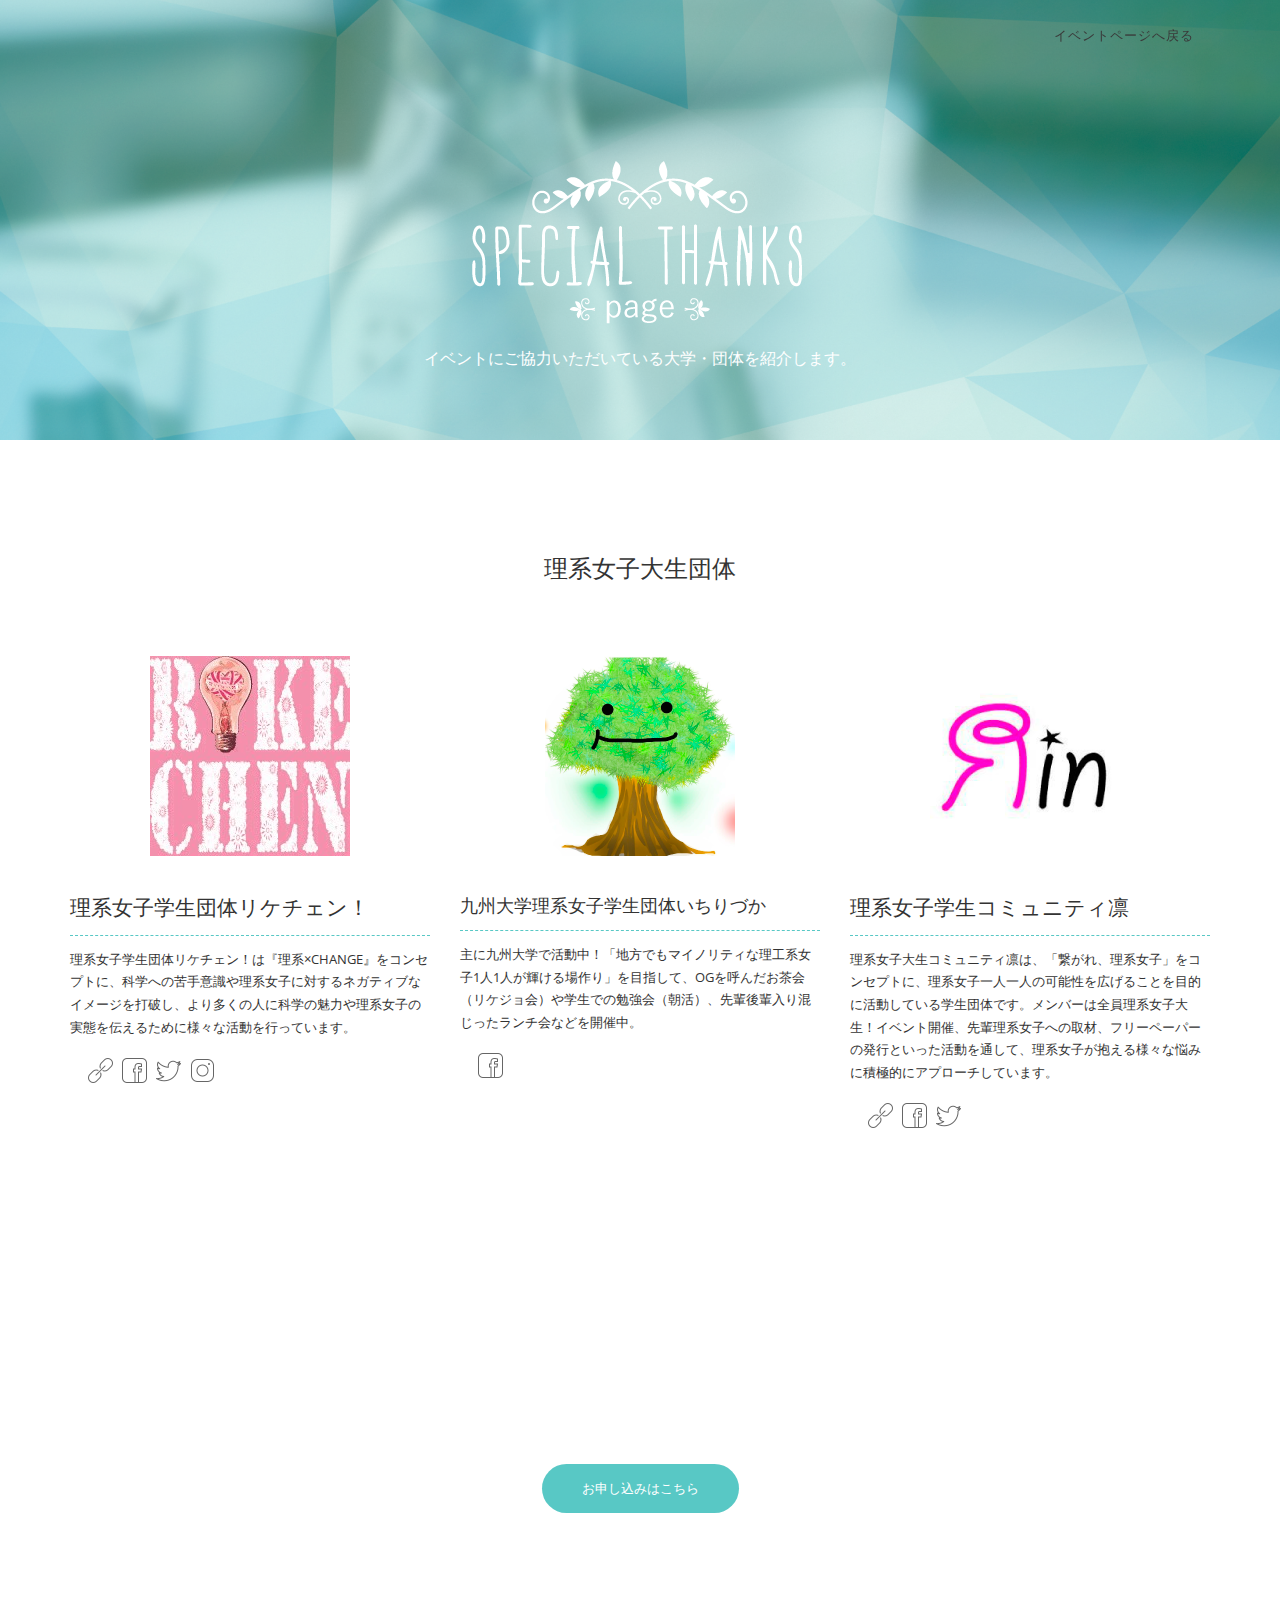
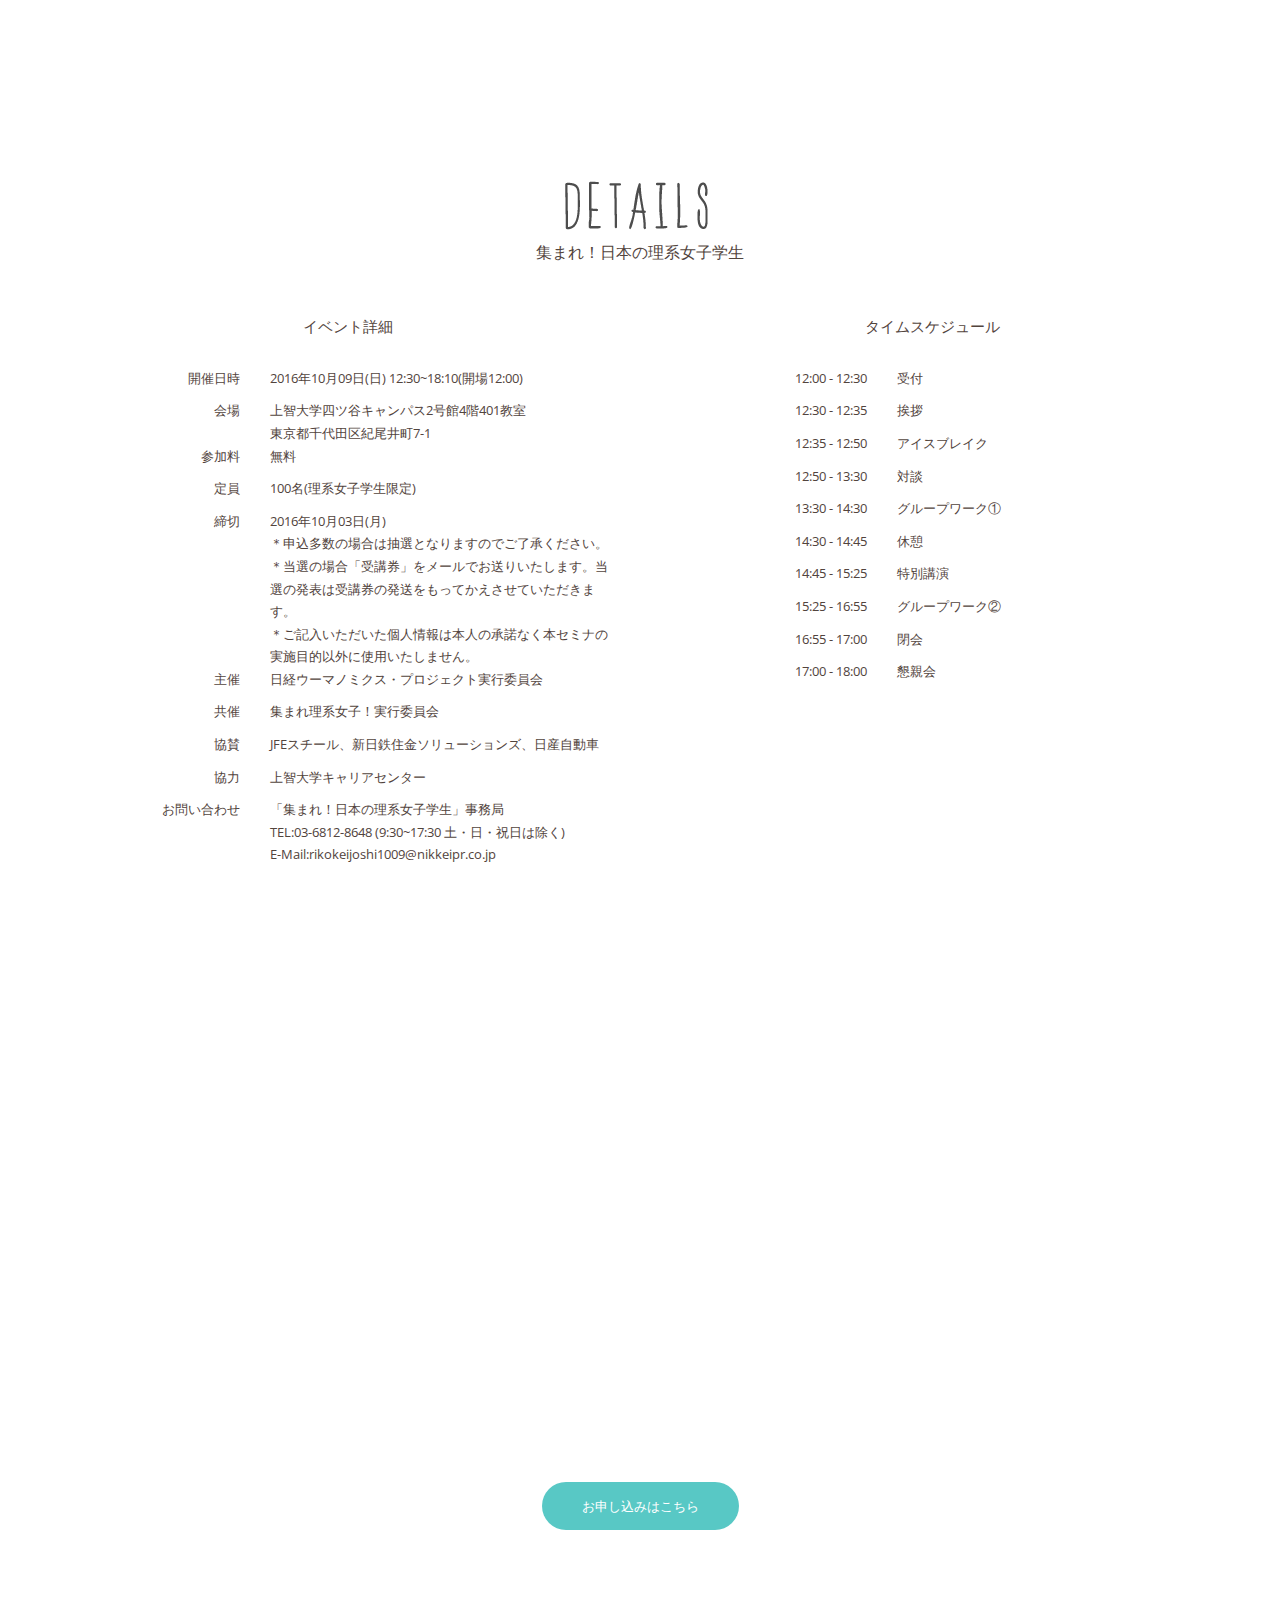
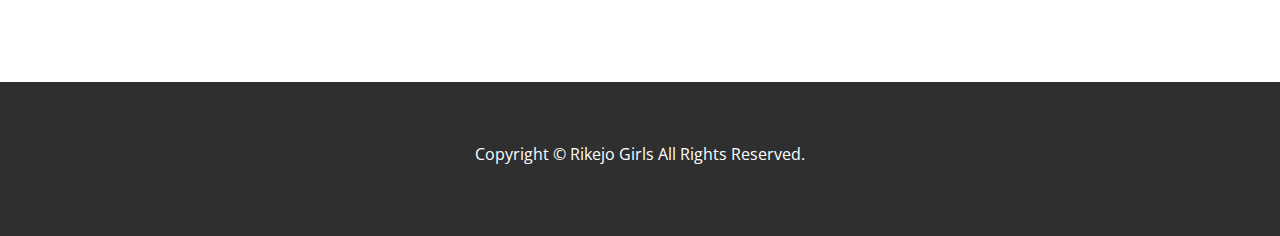
==== commit 68f6aa29: "fixes" ====
--- a/special.html
+++ b/special.html
@@ -39,8 +39,8 @@
             </div>
             <div class="collapse navbar-collapse navbar-ex1-collapse">
               <ul class="nav navbar-right navbar-nav">
-                <li><a class="js-link">イベントページ</a></li>
-                <li class="hide-xs"><a class="action-btn" href="https://esf.nikkei.co.jp/rikokeijoshi20161009/" target="_blank"><button class="button btn">エントリー</button></a></li>
+                <li><a class="js-link">イベントページへ戻る</a></li>
+                <li class="hide-xs"><a class="action-btn" href="https://esf.nikkei.co.jp/rikokeijoshi20161009/" target="_blank"><button class="button btn">イベントエントリー</button></a></li>
               </ul>
             </div>
           </nav>
@@ -118,137 +118,168 @@
 			</div>
 		</div>
 	</section>
-
-	<section id="details" class="details section">
-		<div class="container">
-			<div class="row">
-				<div class="section-header text-center">
-					<img class="img padding-bottom-20" src="img/title/title-details.png" srcset="img/title/title-details.png 1x, img/title/title-details@2x.png 2x" alt="">
-					<h6>イベント詳細</h6>
-				</div>
-				<table class="small col-xs-12 col-md-6 margin-top-sm-60">
-					<tbody>
-						<tr>
-							<th class="col-xs-4 vertical-align-middle"><p>主催</p></th>
-							<td class="col-xs-8"><h6 class="title line-height-middle">日経新聞社様</h6></td>
-						</tr>
-						<tr>
-							<th class="col-xs-4 vertical-align-middle"><p>日時</p></th>
-							<td class="col-xs-8"><h6 class="title line-height-middle">2016年10月09日 12:00~19:00</h6></td>
-						</tr>
-						<tr>
-							<th class="col-xs-3 vertical-align-middle"><p>会場</p></th>
-							<td class="col-xs-9">
-								<h6 class="title line-height-middle">上智大学</h6>
-								<h6 class="title line-height-middle">住所：</h6>
-							</td>
-						</tr>
-						<tr>
-							<th class="col-xs-4 vertical-align-middle"><p>対象</p></th>
-							<td class="col-xs-8">
-								<h6 class="title line-height-middle">高校1-3年生、大学1-4年生、修士1-2年生の理系女子学生</h6>
-								<h6 class="title line-height-middle">希望により理工系学部出身の社会人女性も歓迎です。</h6>
-							</td>
-						</tr>
-						<tr>
-							<th class="col-xs-3 vertical-align-middle"><p>お問い合わせ</p></th>
-							<td class="col-xs-9">
-								<h6 class="title line-height-middle">イベントへのご質問は<br>以下のメールアドレスにお送りください。</h6>
-								<h6 class="title line-height-middle">rikejojapan@gmail.com</h6>
-							</td>
-						</tr>
-						<tr>
-							<th class="col-xs-3 vertical-align-middle"><p>募集締め切り</p></th>
-							<td class="col-xs-9">
-								<h6 class="title line-height-middle">1次締め切り：:2016年09月10日(土)</h6>
-								<h6 class="title line-height-middle">2次締め切り：:2016年10月09日(土)</h6>
-							</td>
-						</tr>
-					</tbody>
-				</table>
-				<table class="small col-xs-12 col-md-6 margin-top-sm-60">
-					<tbody>
-						<tr>
-							<th class="col-xs-3 vertical-align-middle"><p>12:00 - 13:00</p></th>
-							<td class="col-xs-9">
-								<h6 class="title line-height-middle">挨拶</h6>
-							</td>
-						</tr>
-						<tr>
-							<th class="col-xs-3 vertical-align-middle"><p>13:00 - 14:00</p></th>
-							<td class="col-xs-9">
-								<h6 class="title line-height-middle">挨拶</h6>
-							</td>
-						</tr>
-						<tr>
-							<th class="col-xs-3 vertical-align-middle"><p>14:00 - 15:00</p></th>
-							<td class="col-xs-9">
-								<h6 class="title line-height-middle">特別講演</h6>
-							</td>
-						</tr>
-						<tr>
-							<th class="col-xs-3 vertical-align-middle"><p>15:00 - 16:00</p></th>
-							<td class="col-xs-9">
-								<h6 class="title line-height-middle">特別講演</h6>
-							</td>
-						</tr>
-						<tr>
-							<th class="col-xs-3 vertical-align-middle"><p>16:00 - 17:00</p></th>
-							<td class="col-xs-9">
-								<h6 class="title line-height-middle">パネルディスカッション</h6>
-							</td>
-						</tr>
-						<tr>
-							<th class="col-xs-3 vertical-align-middle"><p>17:00 - 18:00</p></th>
-							<td class="col-xs-9">
-								<h6 class="title line-height-middle">グループワーク</h6>
-							</td>
-						</tr>
-						<tr>
-							<th class="col-xs-3 vertical-align-middle"><p>18:00 - 19:00</p></th>
-							<td class="col-xs-9">
-								<h6 class="title line-height-middle">懇親会</h6>
-							</td>
-						</tr>
-					</tbody>
-				</table>
-			</div>
-		</div>
-	</section>
-
-	<section id="googlemap" class="googlemap">
-		<div class="google-maps">
-			<iframe src="https://www.google.com/maps/embed?pb=!1m14!1m12!1m3!1d3240.776722650298!2d139.73113871495062!3d35.68249938019401!2m3!1f0!2f0!3f0!3m2!1i1024!2i768!4f13.1!5e0!3m2!1sja!2sjp!4v1467466111044" width="100%" height="300px" frameborder="0" style="border:0;pointer-events:none;" allowfullscreen></iframe>
-		</div>
-	</section>
-
-	<section id="conversion" class="conversion section sep footer text-center text-white">
-		<div class="container">
-			<div class="row">
-				<div class="section-header">
-					<img class="img padding-bottom-20" src="img/title/title-application.png" srcset="img/title/title-application.png 1x, img/title/title-application@2x.png 2x" alt="">
-					<h6>イベントにお申込みの方はフォームにご記入をお願いします。</h6>
-				</div>
-				<a href="https://esf.nikkei.co.jp/rikokeijoshi20161009/" target="_blank" class="btn btn-large btn-blue">お申し込みはこちら</a>
-			</div>
-		</div>
-	</section>
-
-	<section id="footer" class="footer section bg-color-black">
-		<div class="container">
-			<div class="row text-center text-white">
-				<p>Copyright © Rikejo Girls All Rights Reserved.</p>
-			</div>
-		</div>
-	</section>
-
-  <script src="https://ajax.googleapis.com/ajax/libs/jquery/1.11.0/jquery.min.js"></script>
-	<script src="js/classie.js"></script>
-  <script src="js/bootstrap.min.js"></script>
-	<script src="js/jquery.stellar.min.js"></script>
-	<script src="js/fancybox/jquery.fancybox.js"></script>
-	<script src="js/main.js"></script>
-	<script src="js/jquery.min.js"></script>
-	<script src="js/jquery.flexslider-min.js"></script>
+  <section id="details" class="details section">
+    <div class="container">
+      <div class="row">
+        <div class="section-header text-center">
+          <img class="img padding-bottom-20" src="img/title/title-details.png" srcset="img/title/title-details.png 1x, img/title/title-details@2x.png 2x" alt="">
+          <h6>集まれ！日本の理系女子学生</h6>
+        </div>
+        <div class="small col-xs-12 col-md-6 margin-top-sm-60">
+          <h5>イベント詳細</h5>
+          <table>
+            <tbody>
+              <tr>
+                <th class="col-xs-4 vertical-align-middle"><p>開催日時</p></th>
+                <td class="col-xs-8"><h6 class="title line-height-middle">2016年10月09日(日) 12:30~18:10(開場12:00)</h6></td>
+              </tr>
+              <tr>
+                <th class="col-xs-4 vertical-align-middle"><p>会場</p></th>
+                <td class="col-xs-8">
+                  <h6 class="title line-height-middle">上智大学四ツ谷キャンパス2号館4階401教室</h6>
+                  <h6 class="title line-height-middle">東京都千代田区紀尾井町7-1</h6>
+                </td>
+              </tr>
+              <tr>
+                <th class="col-xs-4 vertical-align-middle"><p>参加料</p></th>
+                <td class="col-xs-8"><h6 class="title line-height-middle">無料</h6></td>
+              </tr>
+              <tr>
+                <th class="col-xs-4 vertical-align-middle"><p>定員</p></th>
+                <td class="col-xs-8"><h6 class="title line-height-middle">100名(理系女子学生限定)</h6></td>
+              </tr>
+              <tr>
+                <th class="col-xs-4 vertical-align-middle"><p>締切</p></th>
+                <td class="col-xs-8">
+                  <h6 class="title line-height-middle">2016年10月03日(月)</h6>
+                  <h6 class="title line-height-middle">＊申込多数の場合は抽選となりますのでご了承ください。</h6>
+                  <h6 class="title line-height-middle">＊当選の場合「受講券」をメールでお送りいたします。当選の発表は受講券の発送をもってかえさせていただきます。</h6>
+                  <h6 class="title line-height-middle">＊ご記入いただいた個人情報は本人の承諾なく本セミナの実施目的以外に使用いたしません。</h6>
+                </td>
+              </tr>
+              <tr>
+                <th class="col-xs-4 vertical-align-middle"><p>主催</p></th>
+                <td class="col-xs-8"><h6 class="title line-height-middle">日経ウーマノミクス・プロジェクト実行委員会</h6></td>
+              </tr>
+              <tr>
+                <th class="col-xs-4 vertical-align-middle"><p>共催</p></th>
+                <td class="col-xs-8"><h6 class="title line-height-middle">集まれ理系女子！実行委員会</h6></td>
+              </tr>
+              <tr>
+                <th class="col-xs-4 vertical-align-middle"><p>協賛</p></th>
+                <td class="col-xs-8"><h6 class="title line-height-middle">JFEスチール、新日鉄住金ソリューションズ、日産自動車</h6></td>
+              </tr>
+              <tr>
+                <th class="col-xs-4 vertical-align-middle"><p>協力</p></th>
+                <td class="col-xs-8"><h6 class="title line-height-middle">上智大学キャリアセンター</h6></td>
+              </tr>
+              <tr>
+                <th class="col-xs-4 vertical-align-middle"><p>お問い合わせ</p></th>
+                <td class="col-xs-8">
+                  <h6 class="title line-height-middle">「集まれ！日本の理系女子学生」事務局</h6>
+                  <h6 class="title line-height-middle">TEL:03-6812-8648 (9:30~17:30 土・日・祝日は除く)</h6>
+                  <h6 class="title line-height-middle">E-Mail:rikokeijoshi1009@nikkeipr.co.jp</h6>
+                </td>
+              </tr>
+            </tbody>
+          </table>
+        </div>
+        <div class="small col-xs-12 col-md-6 margin-top-sm-60">
+          <h5>タイムスケジュール</h5>
+          <table>
+            <tbody>
+              <tr>
+                <th class="col-xs-4 vertical-align-middle"><p>12:00 - 12:30</p></th>
+                <td class="col-xs-8">
+                  <h6 class="title line-height-middle">受付</h6>
+                </td>
+              </tr>
+              <tr>
+                <th class="col-xs-4 vertical-align-middle"><p>12:30 - 12:35</p></th>
+                <td class="col-xs-8">
+                  <h6 class="title line-height-middle">挨拶</h6>
+                </td>
+              </tr>
+              <tr>
+                <th class="col-xs-4 vertical-align-middle"><p>12:35 - 12:50</p></th>
+                <td class="col-xs-8">
+                  <h6 class="title line-height-middle">アイスブレイク</h6>
+                </td>
+              </tr>
+              <tr>
+                <th class="col-xs-4 vertical-align-middle"><p>12:50 - 13:30</p></th>
+                <td class="col-xs-8">
+                  <h6 class="title line-height-middle">対談</h6>
+                </td>
+              </tr>
+              <tr>
+                <th class="col-xs-4 vertical-align-middle"><p>13:30 - 14:30</p></th>
+                <td class="col-xs-8">
+                  <h6 class="title line-height-middle">グループワーク①</h6>
+                </td>
+              </tr>
+              <tr>
+                <th class="col-xs-4 vertical-align-middle"><p>14:30 - 14:45</p></th>
+                <td class="col-xs-8">
+                  <h6 class="title line-height-middle">休憩</h6>
+                </td>
+              </tr>
+              <tr>
+                <th class="col-xs-4 vertical-align-middle"><p>14:45 - 15:25</p></th>
+                <td class="col-xs-8">
+                  <h6 class="title line-height-middle">特別講演</h6>
+                </td>
+              </tr>
+              <tr>
+                <th class="col-xs-4 vertical-align-middle"><p>15:25 - 16:55</p></th>
+                <td class="col-xs-8">
+                  <h6 class="title line-height-middle">グループワーク②</h6>
+                </td>
+              </tr>
+              <tr>
+                <th class="col-xs-4 vertical-align-middle"><p>16:55 - 17:00</p></th>
+                <td class="col-xs-8">
+                  <h6 class="title line-height-middle">閉会</h6>
+                </td>
+              </tr>
+              <tr>
+                <th class="col-xs-4 vertical-align-middle"><p>17:00 - 18:00</p></th>
+                <td class="col-xs-8">
+                  <h6 class="title line-height-middle">懇親会</h6>
+                </td>
+              </tr>
+            </tbody>
+          </table>
+        </div>
+      </div>
+    </div>
+  </section>
+
+  <section id="googlemap" class="googlemap">
+    <div class="google-maps">
+      <iframe src="https://www.google.com/maps/embed?pb=!1m14!1m12!1m3!1d3240.776722650298!2d139.73113871495062!3d35.68249938019401!2m3!1f0!2f0!3f0!3m2!1i1024!2i768!4f13.1!5e0!3m2!1sja!2sjp!4v1467466111044" width="100%" height="300px" frameborder="0" style="border:0;pointer-events:none;" allowfullscreen></iframe>
+    </div>
+  </section>
+
+  <section id="conversion" class="conversion section sep footer text-center text-white">
+    <div class="container">
+      <div class="row">
+        <div class="section-header">
+          <img class="img padding-bottom-20" src="img/title/title-application.png" srcset="img/title/title-application.png 1x, img/title/title-application@2x.png 2x" alt="">
+          <h6>イベントにお申込みの方はフォームにご記入をお願いします。</h6>
+        </div>
+        <a href="https://esf.nikkei.co.jp/rikokeijoshi20161009/" target="_blank" class="btn btn-large btn-blue">お申し込みはこちら</a>
+      </div>
+    </div>
+  </section>
+
+  <section id="footer" class="footer section bg-color-black">
+    <div class="container">
+      <div class="row text-center text-white">
+        <p>Copyright © Rikejo Girls All Rights Reserved.</p>
+      </div>
+    </div>
+  </section>
   </body>
 </html>
+
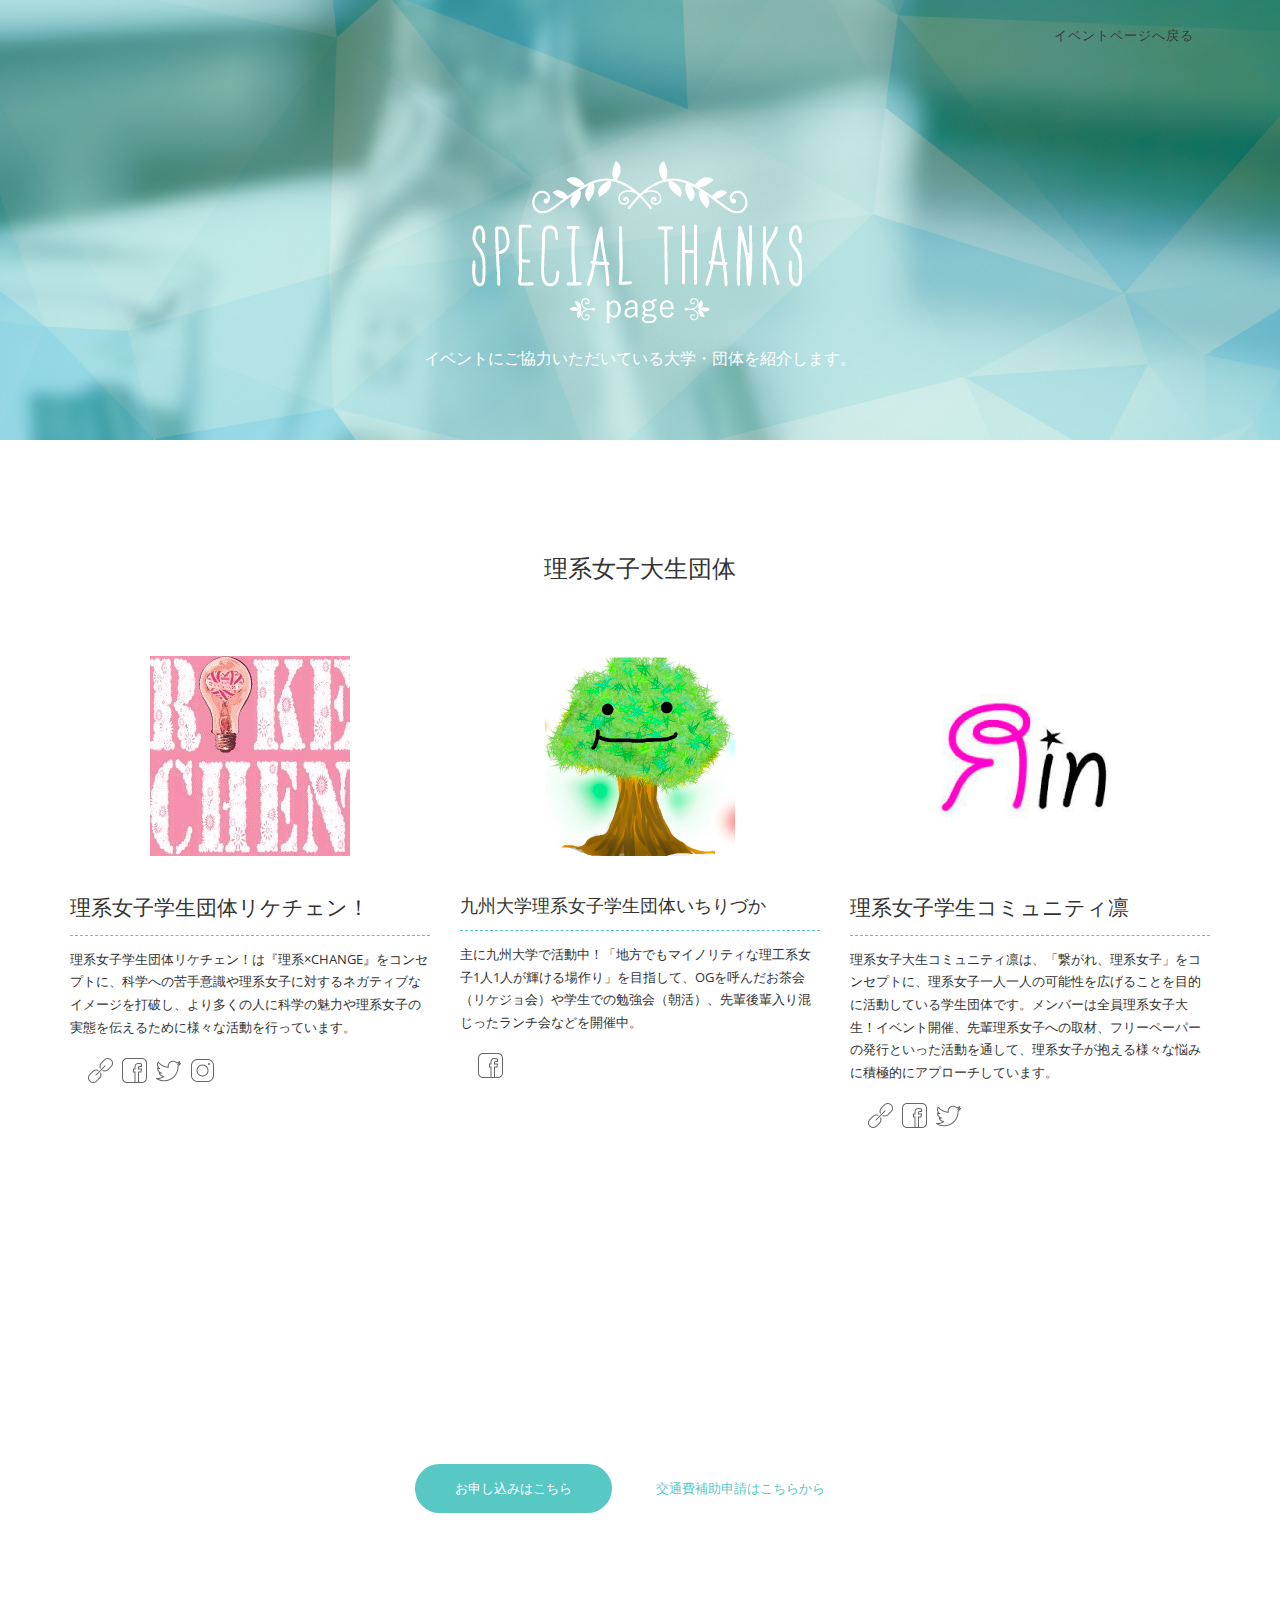
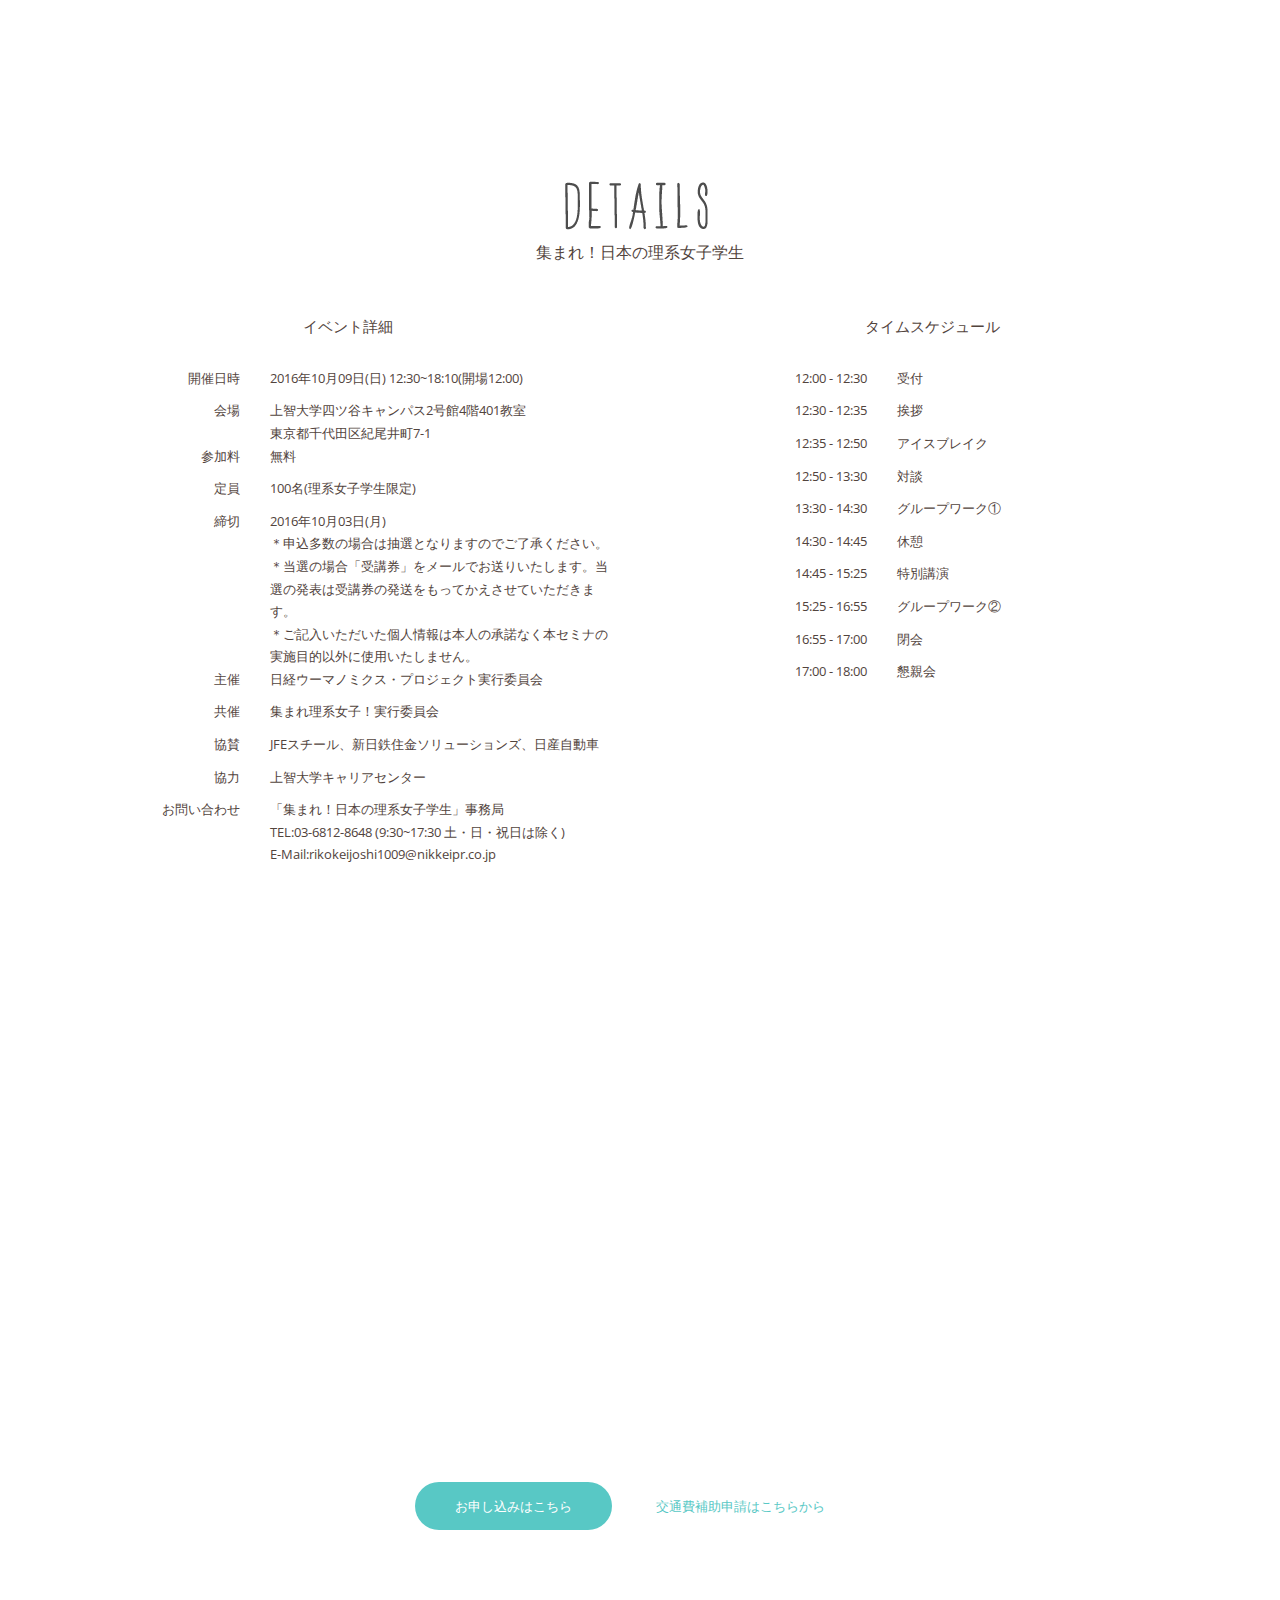
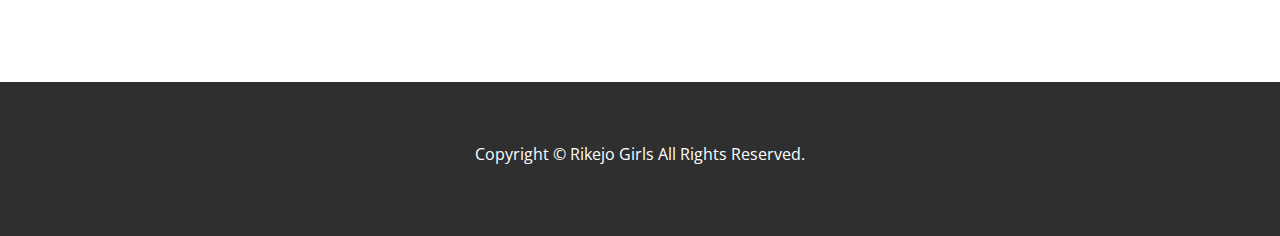
==== commit a34d92db: "Add button for special-page" ====
--- a/special.html
+++ b/special.html
@@ -39,7 +39,7 @@
             </div>
             <div class="collapse navbar-collapse navbar-ex1-collapse">
               <ul class="nav navbar-right navbar-nav">
-                <li><a class="js-link">イベントページへ戻る</a></li>
+                <li><a class="js-link" href="https://rikejogirls.github.io/">イベントページへ戻る</a></li>
                 <li class="hide-xs"><a class="action-btn" href="https://esf.nikkei.co.jp/rikokeijoshi20161009/" target="_blank"><button class="button btn">イベントエントリー</button></a></li>
               </ul>
             </div>
@@ -115,6 +115,7 @@
 					<h6>イベントにお申込みの方はフォームにご記入をお願いします。</h6>
 				</div>
 				<a href="https://esf.nikkei.co.jp/rikokeijoshi20161009/" target="_blank" class="btn btn-large btn-blue">お申し込みはこちら</a>
+        <a href="https://docs.google.com/forms/d/e/1FAIpQLSehl6S7o4U6o2AqDRKKJyDGW-HUYGSHhzQKD-ri6o3NdEKYLg/viewform?c=0&w=1" target="_blank" class="btn btn-large btn-white">交通費補助申請はこちらから</a>
 			</div>
 		</div>
 	</section>
@@ -269,6 +270,7 @@
           <h6>イベントにお申込みの方はフォームにご記入をお願いします。</h6>
         </div>
         <a href="https://esf.nikkei.co.jp/rikokeijoshi20161009/" target="_blank" class="btn btn-large btn-blue">お申し込みはこちら</a>
+        <a href="https://docs.google.com/forms/d/e/1FAIpQLSehl6S7o4U6o2AqDRKKJyDGW-HUYGSHhzQKD-ri6o3NdEKYLg/viewform?c=0&w=1" target="_blank" class="btn btn-large btn-white">交通費補助申請はこちらから</a>
       </div>
     </div>
   </section>
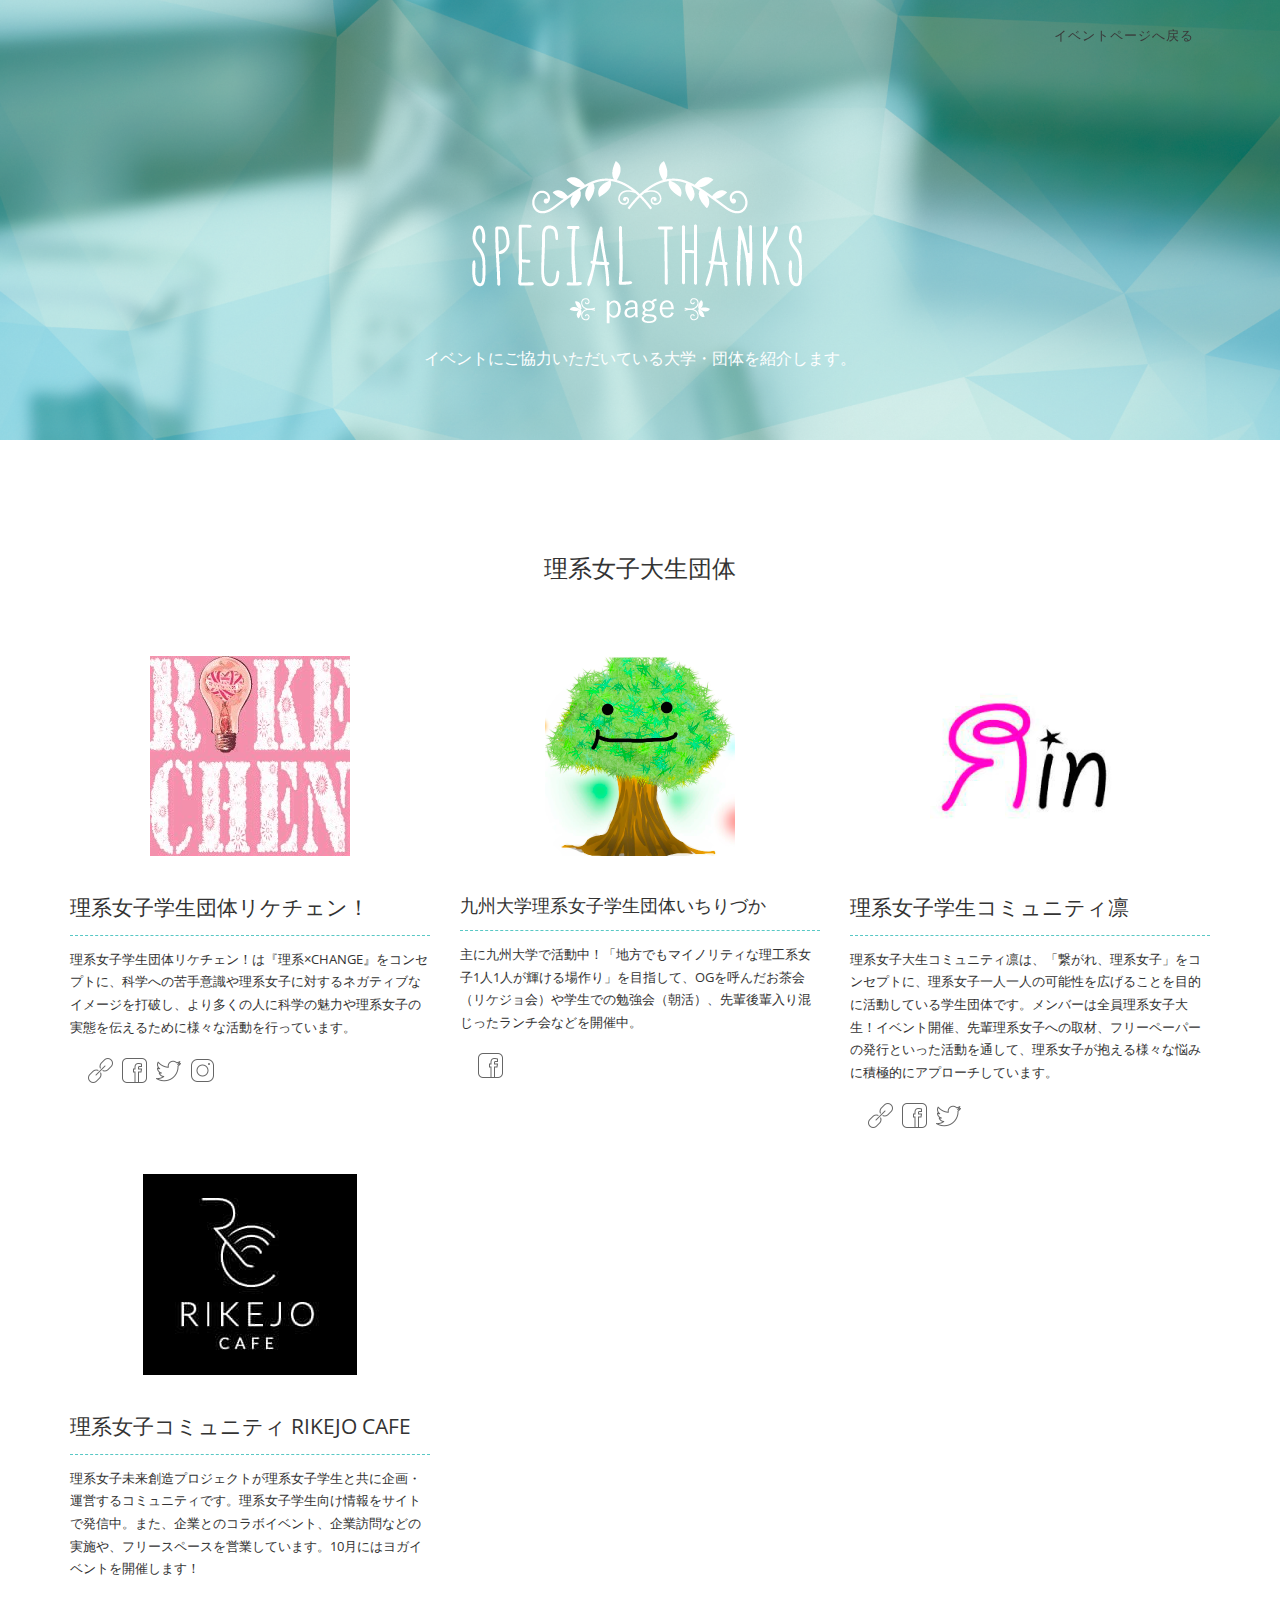
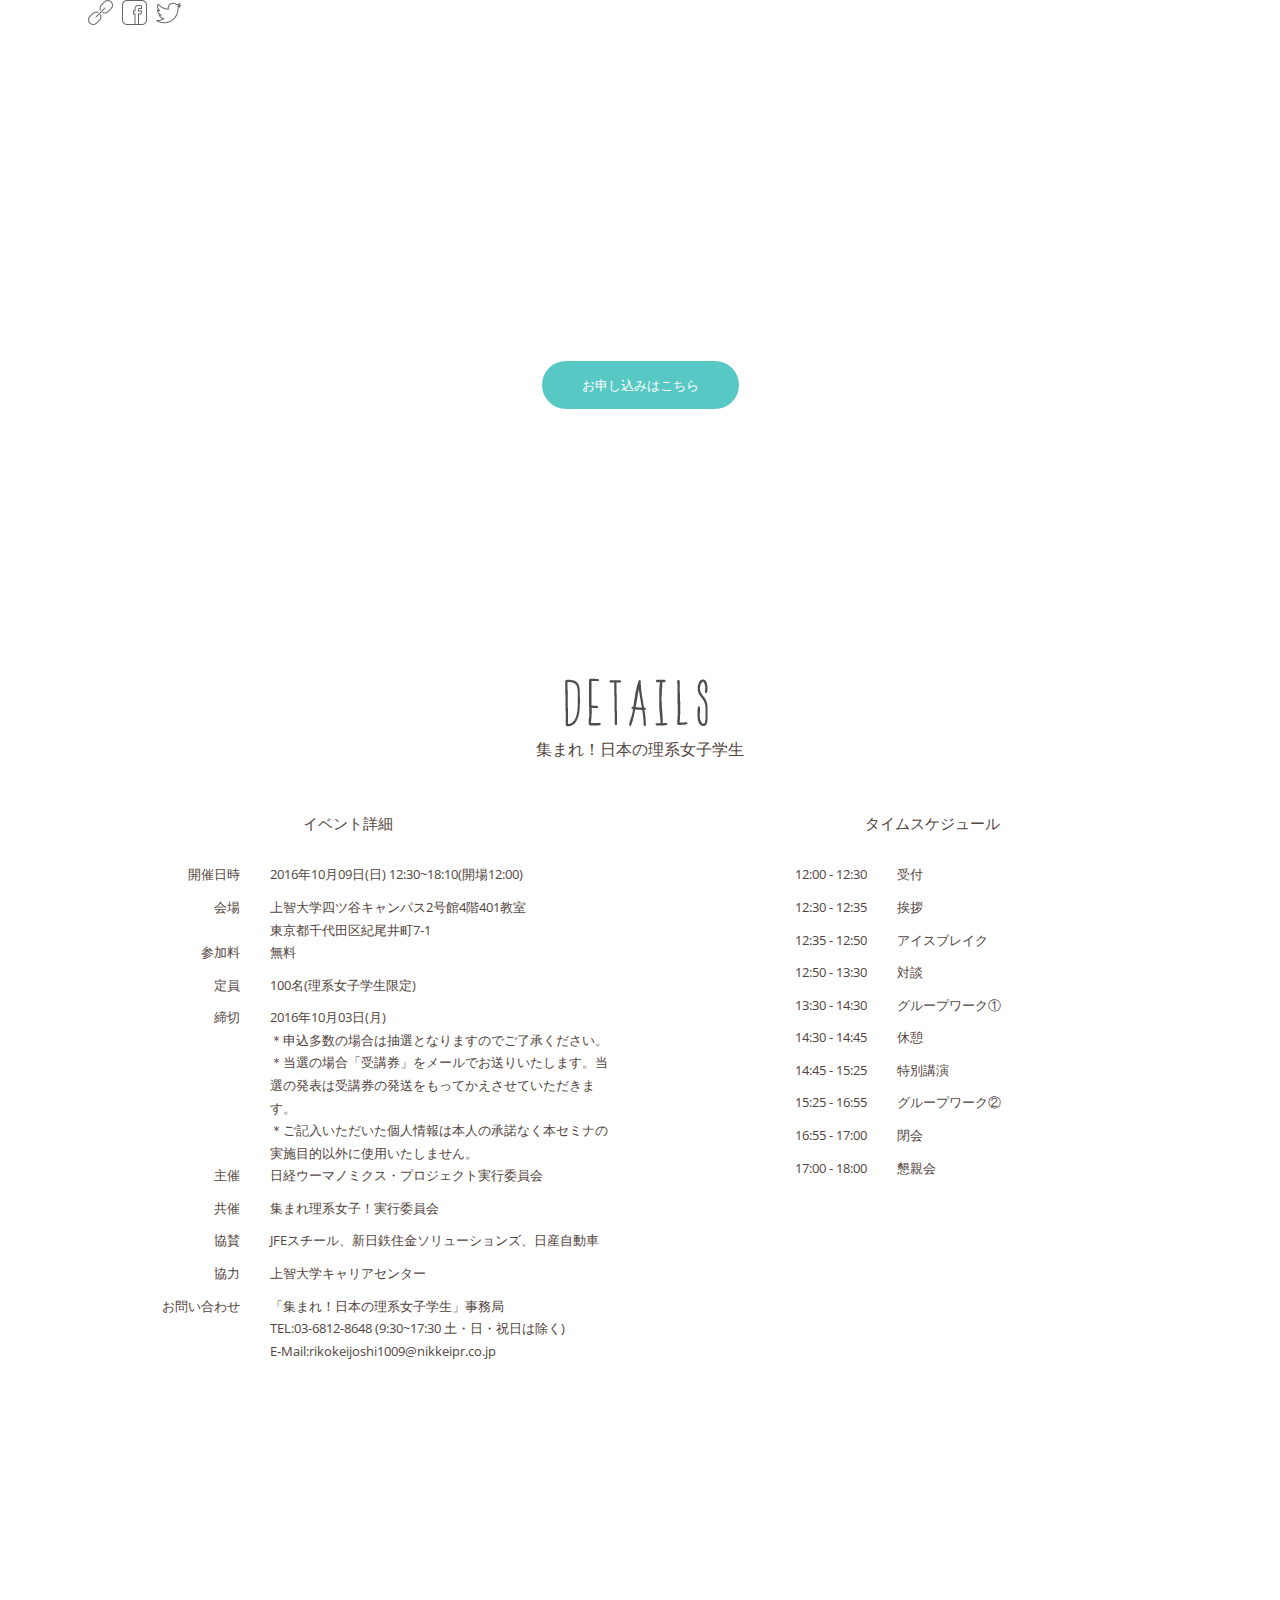
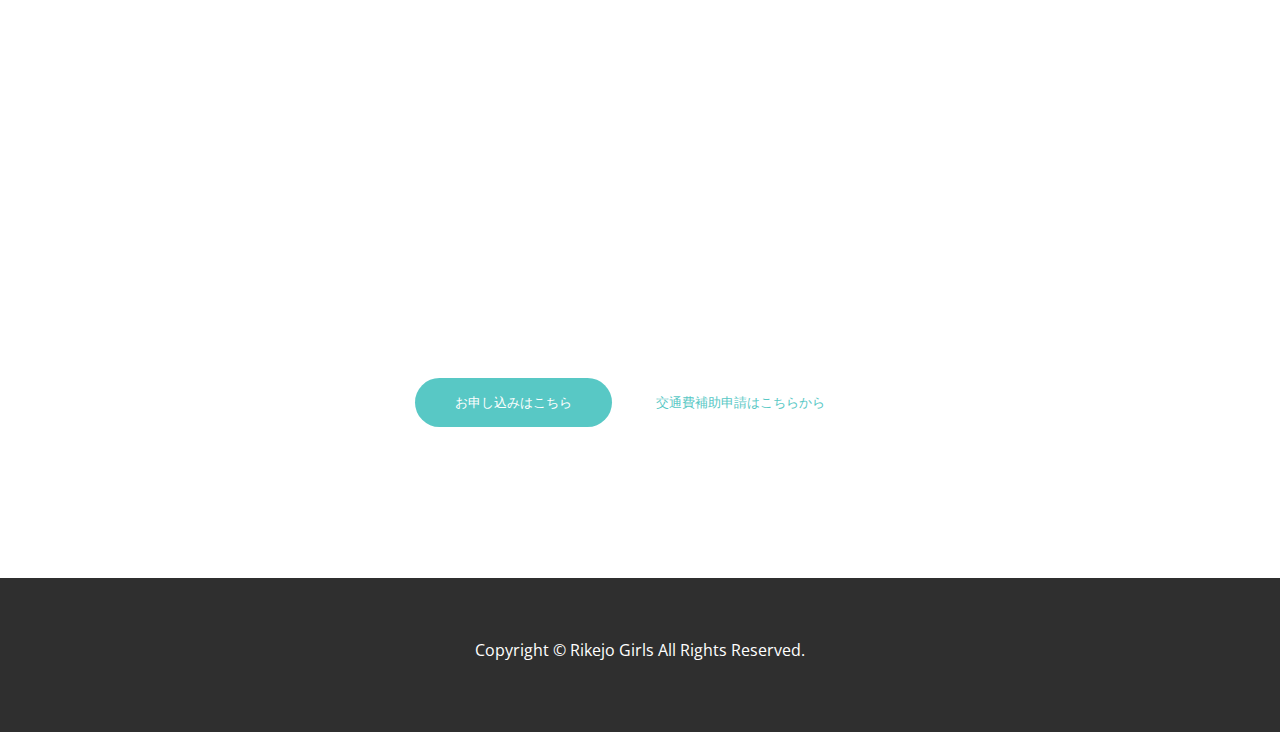
==== commit 0d1bca0c: "Delete button" ====
--- a/special.html
+++ b/special.html
@@ -103,6 +103,19 @@
             <li><a href="https://twitter.com/rin_girls" target="_blank"><img class="icon icons8-Twitter" src="[data-uri]"></a></li>
           </ul>
 				</div>
+        <div class="col col-lg-4 col-md-4 col-sm-4 col-xs-12">
+          <div class="img-center">
+            <img class="img text-center padding-bottom-30" src="img/org/rikejocafe.jpeg" alt="">
+          </div>
+          <h4>理系女子コミュニティ RIKEJO CAFE</h4>
+          <hr>
+          <p class="small">理系女子未来創造プロジェクトが理系女子学生と共に企画・運営するコミュニティです。理系女子学生向け情報をサイトで発信中。また、企業とのコラボイベント、企業訪問などの実施や、フリースペースを営業しています。10月にはヨガイベントを開催します！</p>
+          <ul class="social-icons clearfix">
+            <li><a href="https://rikejocafe.jp/" target="_blank"><img class="icon icons8-Link" src="[data-uri]"></a></li>
+            <li><a href="https://www.facebook.com/rkjcafe/" target="_blank"><img class="icon icons8-Facebook" src="[data-uri]"></a></li>
+            <li><a href="https://twitter.com/rikejocafe" target="_blank"><img class="icon icons8-Twitter" src="[data-uri]"></a></li>
+          </ul>
+        </div>
 			</div>
 		</div>
 	</section>
@@ -115,7 +128,6 @@
 					<h6>イベントにお申込みの方はフォームにご記入をお願いします。</h6>
 				</div>
 				<a href="https://esf.nikkei.co.jp/rikokeijoshi20161009/" target="_blank" class="btn btn-large btn-blue">お申し込みはこちら</a>
-        <a href="https://docs.google.com/forms/d/e/1FAIpQLSehl6S7o4U6o2AqDRKKJyDGW-HUYGSHhzQKD-ri6o3NdEKYLg/viewform?c=0&w=1" target="_blank" class="btn btn-large btn-white">交通費補助申請はこちらから</a>
 			</div>
 		</div>
 	</section>
